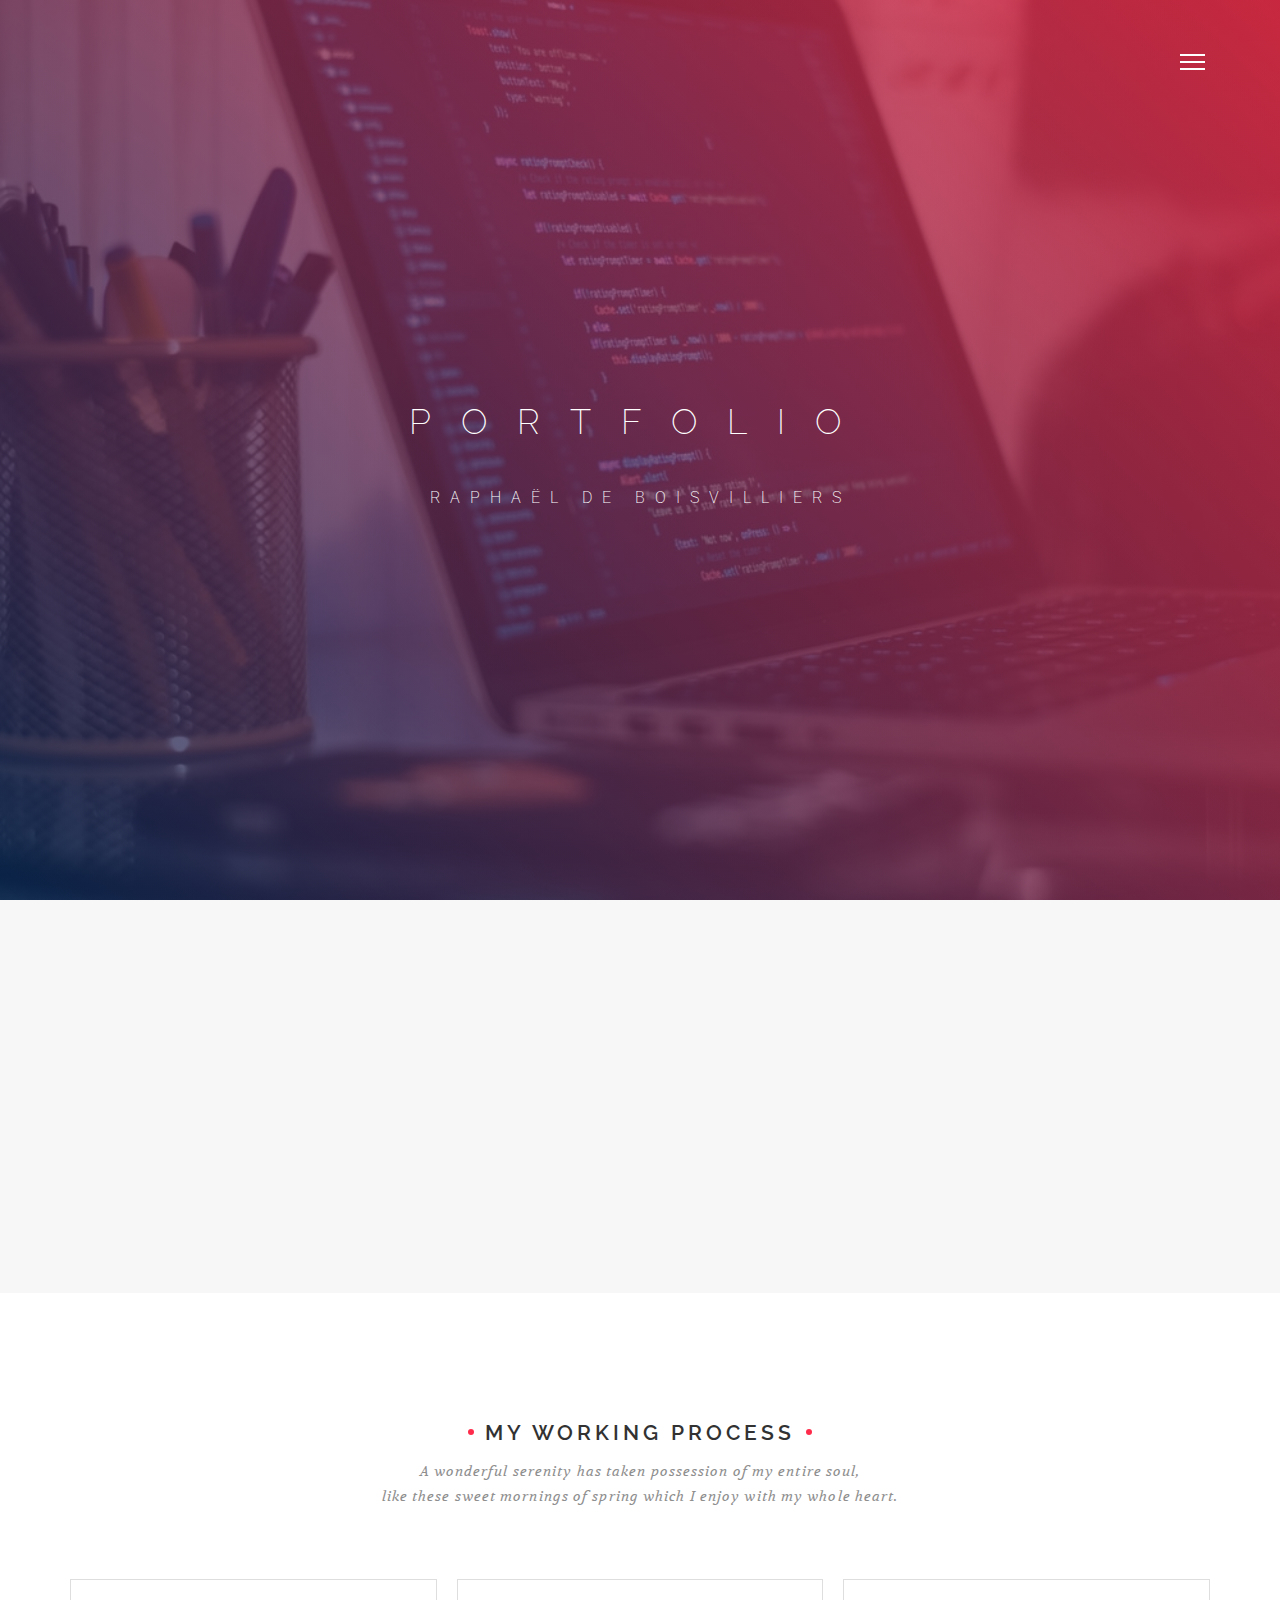
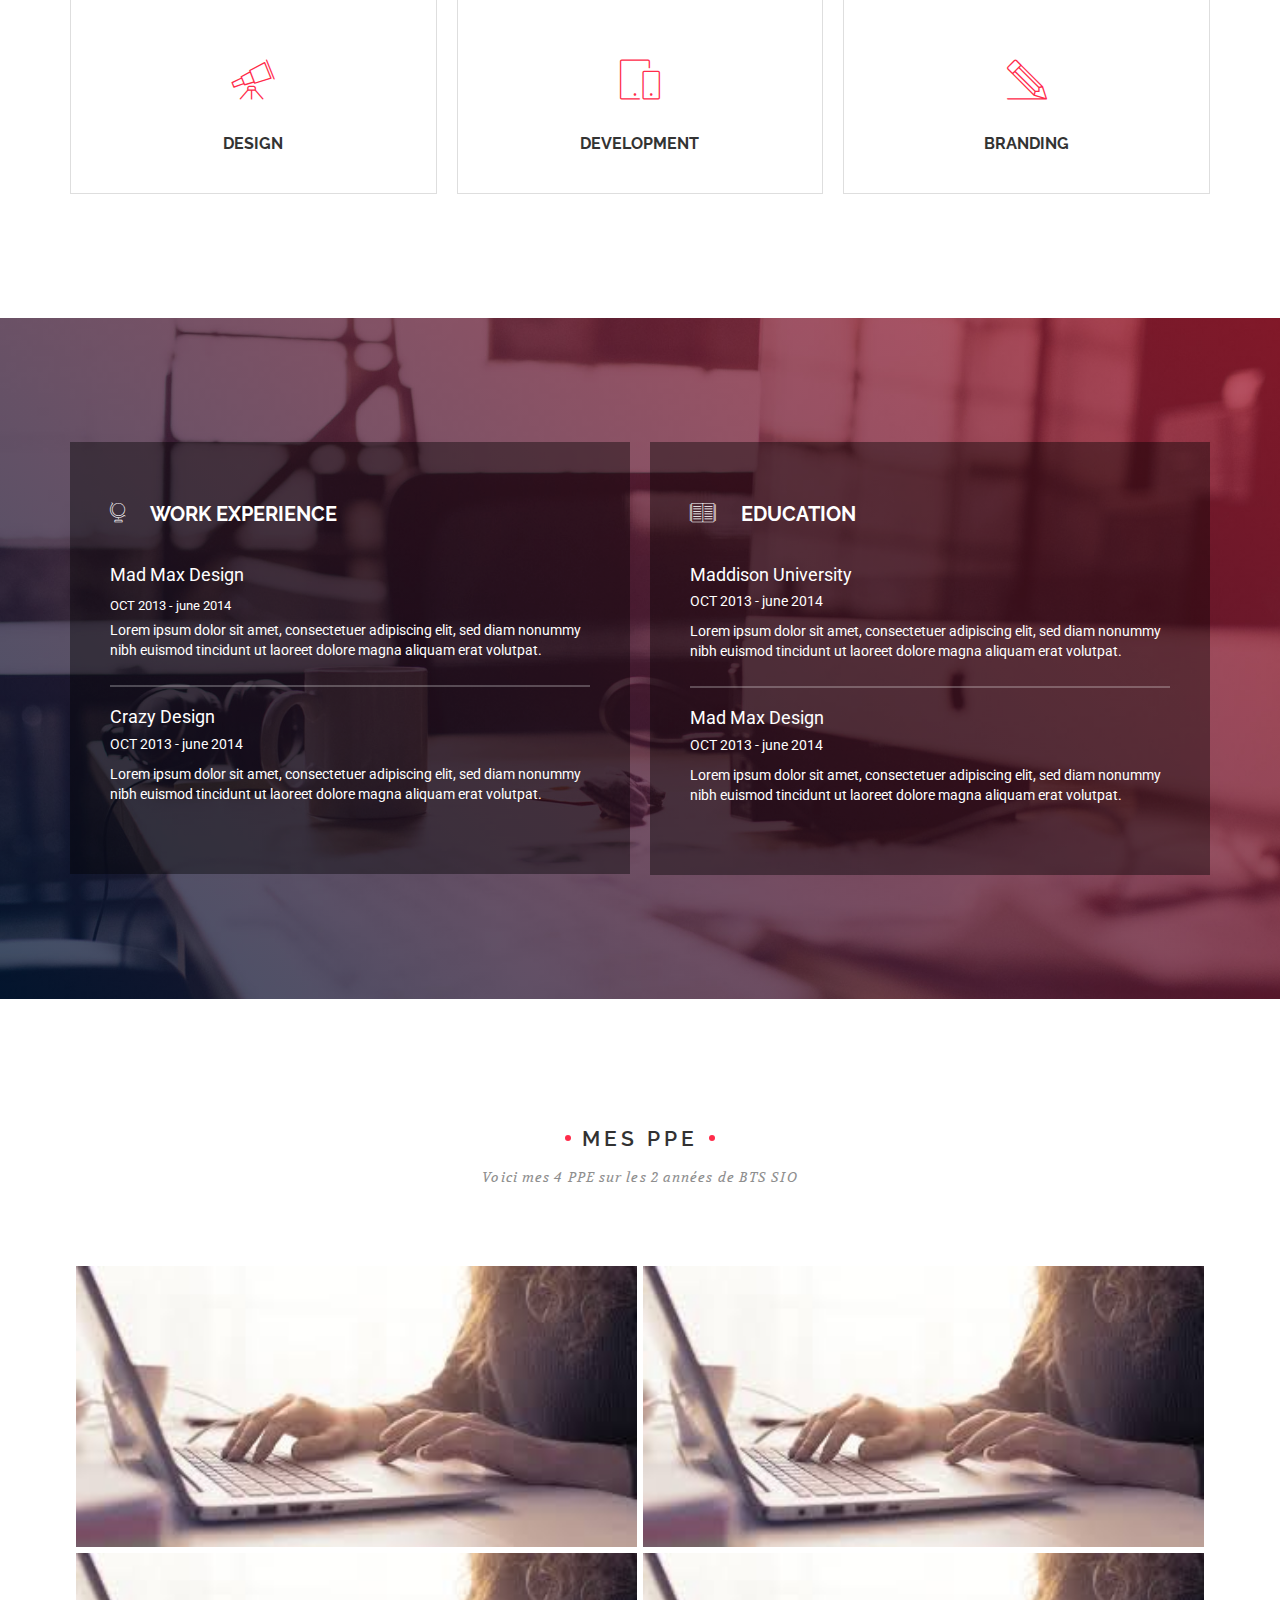
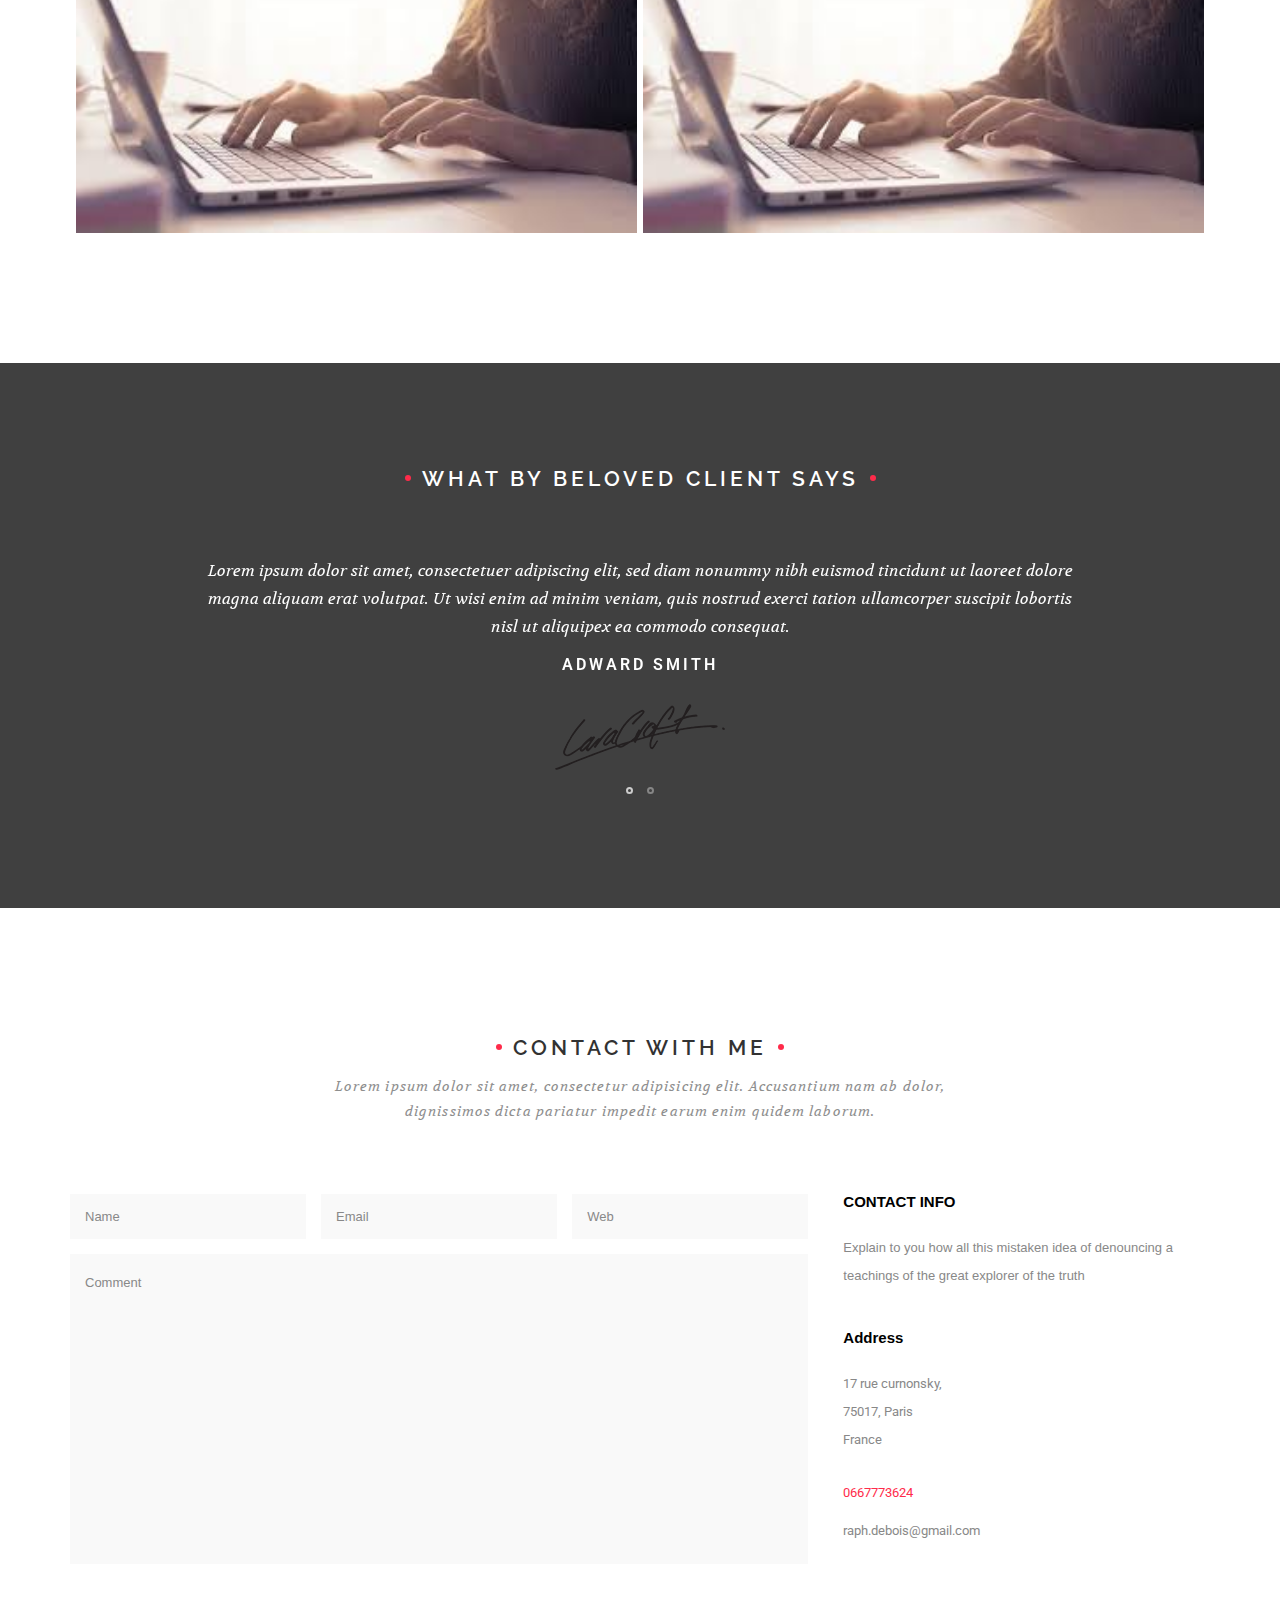
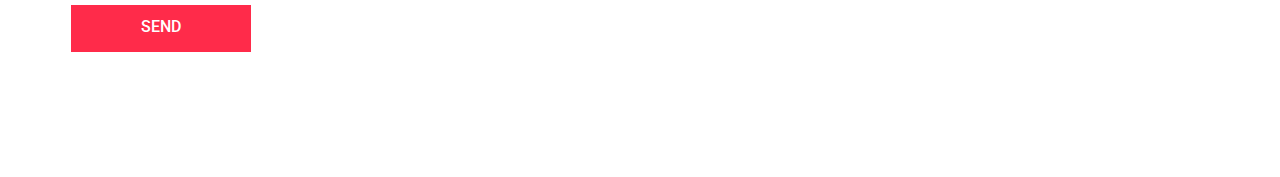
==== index.html @ eb39bbe9 "'prout'" ====
<!DOCTYPE html>
<!--[if lt IE 7]>      <html lang="en" class="no-js lt-ie9 lt-ie8 lt-ie7"> <![endif]-->
<!--[if IE 7]>         <html lang="en" class="no-js lt-ie9 lt-ie8"> <![endif]-->
<!--[if IE 8]>         <html lang="en" class="no-js lt-ie9"> <![endif]-->
<!--[if gt IE 8]><!--> <html lang="en" class="no-js"> <!--<![endif]-->
    <head>
        <!-- Mobile Specific Meta -->
        <meta name="viewport" content="width=device-width, initial-scale=1">
        <!-- Author Meta -->
        <meta name="author" content="Themefisher">
        <!-- Meta Description -->
        <meta name="description" content="">
        <!-- Meta Keyword -->
        <meta name="keywords" content="">
        <!-- meta character set -->
        <meta charset="utf-8">

        <!-- Site Title -->
        <title>Raphaël de Boisvilliers</title>


        <!-- Favicon -->
        <link rel="shortcut icon" href="img/icons/">

        <link href='https://fonts.googleapis.com/css?family=Raleway:200,300,400,700,900,800' rel='stylesheet' type='text/css'>
        <link href='https://fonts.googleapis.com/css?family=Roboto:200,300,400,900,700,500,300' rel='stylesheet' type='text/css'>

		
        <!--
        CSS
        ============================================= -->
        <link rel="stylesheet" href="css/font-awesome.min.css">
        <link rel="stylesheet" href="css/bootstrap.min.css">
        <link rel="stylesheet" href="css/owl.carousel.css">
        <link rel="stylesheet" href="css/justifiedGallery.min.css">
        <link rel="stylesheet" href="css/et-font.css">
        <link rel="stylesheet" href="css/animate.css">
        <link rel="stylesheet" href="css/owl.carousel.css">
        <link rel="stylesheet" href="css/owl.theme.css">
        <link rel="stylesheet" href="css/main.css">
		
        <!-- HTML5 shim and Respond.js for IE8 support of HTML5 elements and media queries -->
        <!-- WARNING: Respond.js doesn't work if you view the page via file:// -->
        <!--[if lt IE 9]>
          <script src="https://oss.maxcdn.com/html5shiv/3.7.2/html5shiv.min.js"></script>
          <script src="https://oss.maxcdn.com/respond/1.4.2/respond.min.js"></script>
        <![endif]-->		
    </head>
	
    <body>
        <!-- #preloader -->
        <!-- end #preloader -->
        <!-- #preloader -->
        <div id="preloader">
            <div class="preloader loading">
                <span class="slice"></span>
                <span class="slice"></span>
                <span class="slice"></span>
                <span class="slice"></span>
                <span class="slice"></span>
                <span class="slice"></span>
            </div>
        </div>
        <!-- end #preloader -->
        <header class="site-header navbar-fixed-top navbar-default">
            <div class="container">
                <!-- Brand and toggle get grouped for better mobile display -->
                <div class="navbar-header">
                    <button type="button" class="navbar-toggle" data-toggle="collapse" data-target=".navbar-collapse">
                        <span class="sr-only">Toggle navigation</span>
                        <span class="icon-bar"></span>
                        <span class="icon-bar"></span>
                        <span class="icon-bar"></span>
                    </button>
                    <a class="navbar-brand" href="#">
                        <img src="" alt="">
                    </a>
                </div>
                
                <div class="nav-toggle hidden-xs">
                    <button class="toggle-btn">
                        <span class="icon-bar"></span>
                        <span class="icon-bar"></span>
                        <span class="icon-bar"></span>
                    </button>
                </div>

                <nav class="collapse navbar-collapse navbar-right">
                    <ul class="nav navbar-nav main-manu">
                        <li><a href="index.html">Home</a></li>
                        <li><a href="PPE.html">PPE</a></li>
                        <li><a href="#">Service</a></li>
                        <li><a href="#">Portfolio</a></li>
                        <li><a href="#">Contact</a></li>
                    </ul>
                </nav><!-- /.navbar-collapse -->
            </div>
        </header>

        <div class="home-banner fullscreen" >
            <div class="gradient"></div>
            <div class="banner-content dtable fullscreen">
                <div class="content-inner dtablecell">
                    <div class="container">
                        <h1>Portfolio</h1>
                        <p>Raphaël de Boisvilliers</p>
                    </div>
                </div>
            </div>
        </div>

        <!-- about -->
        <div id="about" class="about">
            <div class="container">
                <div class="row">
                    <div class="col-xs-12 col-sm-6 col-md-5 wow fadeInLeft">
                        <div class="author-thumb text-center">
                            <link src="pdf/Attestation Employeur Anti-café.pdf" alt="imageshpla,dpzn,mn,inzef">
                        </div>
                    </div>
                    <div class="col-xs-12 col-sm-6 col-md-7 wow fadeInRight">
                        <div class="about-intro">
                            <h3>Mon nom est Raphaël de Boisvilliers .</h3>
                            <h5>Bonjour, je m'app</h5>
                            <span class="divider"></span>
                            <p>Lorem ipsum dolor sit amet, consectetuer adipiscing elit, sed diam nonummy nibh euismod tincidunt ut laoreet dolore magna aliquam erat volutpat. Ut wisi enim ad minim veniam, quis nostrud exerci tation ullamcorper suscipit lobortis nisl ut aliquipex ea commodo consequat.</p>
                            </div>
                        </div>
                    </div>
                </div>
            </div>
        </div>
        <!-- // about -->

        <!-- process -->
        <div id="process" class="process section">
            <div class="container">
                <div class="row">
                    <div class="title">
                        <h2>My Working Process</h2>
                        <p>A wonderful serenity has taken possession of my entire soul,<br> like these sweet mornings of spring which I enjoy with my whole heart.</p>
                    </div>
                    
                    <div class="proecess-block col-xs-12 col-sm-6 col-md-4">
                        <div class="process-inner">
                            <div class="icon-holder">
                                <i class="icon-telescope"></i>

                            </div>
                            <h4 class="heading">Design</h4>
                            <p class="description">A elementum ligula lacus ac quam ultrices a scelerisque praesent vel suspendisse scelerisque a aenean hac.</p>
                        </div>
                    </div>
                    
                    <div class="proecess-block col-xs-12 col-sm-6 col-md-4">
                        <div class="process-inner">
                            <div class="icon-holder">
                                <i class="icon-mobile"></i>
                            </div>
                            <h4 class="heading">Development</h4>
                            <p class="description">A elementum ligula lacus ac quam ultrices a scelerisque praesent vel suspendisse scelerisque a aenean hac.</p>
                        </div>
                    </div>
                    
                    <div class="proecess-block col-xs-12 col-sm-6 col-md-4 ">
                        <div class="process-inner">
                            <div class="icon-holder">
                                <i class="icon-pencil"></i>
                            </div>
                            <h4 class="heading">Branding</h4>
                            <p class="description">A elementum ligula lacus ac quam ultrices a scelerisque praesent vel suspendisse scelerisque a aenean hac.</p>
                        </div>
                    </div>

                </div>
            </div>
        </div>
        <!-- // process -->

        <!-- experience -->
        <div id="experience" class="experience section">
            <div class="gradient"></div>
            <div class="container">
                <div class="row">
                    <div class="col-xs-12 col-sm-6 ">
                        <div class="exp-block">
                            <h3> <i class="icon-globe"></i> Work Experience</h3>
                            <ul class="list-none">
                                <li>
                                    <h4>Mad Max Design</h4>
                                    <span>OCT 2013 - june 2014</span>
                                    <p>Lorem ipsum dolor sit amet, consectetuer adipiscing elit, sed diam nonummy nibh euismod tincidunt ut laoreet dolore magna aliquam erat volutpat.</p>
                                </li>
                                <li>
                                    <h4>Crazy Design</h4>
                                    <p>OCT 2013 - june 2014</p>
                                    <p>Lorem ipsum dolor sit amet, consectetuer adipiscing elit, sed diam nonummy nibh euismod tincidunt ut laoreet dolore magna aliquam erat volutpat.</p>
                                </li>
                            </ul>
                        </div>
                    </div>
                    <div class="col-xs-12 col-sm-6">
                        <div class="exp-block">
                            <h3> <i class="icon-book-open"></i> Education</h3>
                            <ul class="list-none">
                                <li>
                                    <h4>Maddison University</h4>
                                    <p>OCT 2013 - june 2014</p>
                                    <p>Lorem ipsum dolor sit amet, consectetuer adipiscing elit, sed diam nonummy nibh euismod tincidunt ut laoreet dolore magna aliquam erat volutpat.</p>
                                </li>
                                <li>
                                    <h4>Mad Max Design</h4>
                                    <p>OCT 2013 - june 2014</p>
                                    <p>Lorem ipsum dolor sit amet, consectetuer adipiscing elit, sed diam nonummy nibh euismod tincidunt ut laoreet dolore magna aliquam erat volutpat.</p>
                                </li>
                            </ul>
                        </div>
                    </div>
                </div>
            </div>
        </div>
        <!-- // experience -->

        <!-- works -->
        <div id="works" class="works section">
            <div class="gradient"></div>
            <div class="container">
                <div class="row">
                    <div class="col-md-12">
                        <div class="title fadeInDown">
                            <h2>Mes PPE</h2>
                            <p>Voici mes 4 PPE sur les 2 années de BTS SIO</p>
                        </div>

                        <div class="works-gallery">
                            <div id="mygallery" >
                                <div>
                                    <img alt="" src="img/work/images.jfif"/>
                                    <div class="item-musk">
                                        <div class="item-caption">
                                            <a href="pdf/PPE.pdf" download><h4 >PPE 1.1</h4></a>
                                            <p>La M2L (maison des ligues de Lorraine), établissement du conseil régional de Lorraine, est responsable de la gestion du service des sports et en particulier des ligues sportives ainsi que d'autres structures hébergées. Le M2l a décidé de faire un appel d'offre portant sur le renouvellement de son matérriel informatique et télécoms. Le PPE visait à répondre à cet appel d'offre de la meilleur des manières.</p>
                                        </div>
                                    </div>
                                    
                                </div>
                                
                                <div>
                                    <img alt="" src="img/work/images.jfif"/>
                                    <div class="item-musk">
                                        <div class="item-caption">
                                            <h4>PPE 1.3</h4>
                                            <p>Création d’un site web pour une pizzéria, sandwicherie. nous devions créer un site web avec le langage PHP dans un style de programmation procédurale. La partie back-end devait s’appuyer sur une base de données mysql. Un système de paiement de test devait être intégré et nous devions aussi réaliser un front séduisant à l’aide de Javascript, HTML CSS. Une limite de temps de 6 semaines nous avait été laissé.,</p>
                                        </div>
                                    </div>
                                </div>
                                <div>
                                    <img alt="" src="img/work/images.jfif"/>
                                    <div class="item-musk">
                                        <div class="item-caption">
                                            <h4>PPE 2.1</h4>
                                            <p>Création d'un site web qui a pour but de mettre en relation un vendeur de produit bio ou non qui n’est pas un professionnel et un acheteur pour ce produit qui se servirait de la géolocalisation et d’une map afin de trouver le meilleur vendeur au plus proche de sa position. Un système d’utilisateur Contrôleur qui aurait en échange de ses contrôles chez les vendeurs des réduction lors de ses achats contrôlerait la qualité des vendeurs mais aussi des produits pour les certifier bio ou non. Un système de commentaire serait mis en place, ainsi qu’un système de message et de report. Le système de paiement se ferait exclusivement via le site web.</p>
                                        </div>
                                    </div>
                                </div>
                                <div>
                                    <img alt="" src="img/work/images.jfif"/>
                                    <div class="item-musk">
                                        <div class="item-caption">
                                            <h4>PPE 2.2</h4>
                                            <p>Création de l'application téléphone du site web 2.1 sur tous types de téléphones. Cette application devait s'appuyer sur l'API déja fait pour le PPE2.1 et communiquer avec la même base de donnée que celle-ci afin que les utilisateurs puissent utiliser leur compte sur l'application téléphone et sur le site web.</p>
                                        </div>
                                    </div>
                                </div>
                                </div>
                                <!-- other images... -->
                            </div>
                        </div>
                    </div>
                        

                </div>
            </div>
        </div>
        <!-- // works -->

        <!-- testimonial -->
        <div id="testimonial" class="testimonial">
            <div class="dark-overlay"></div>
            <div class="container">
                <div class="row">
                    <div class="title fadeInDown">
                        <h2>What By Beloved Client Says</h2>
                    </div>
                    <div class="col-xs-12 col-sm-12 col-md-12 ">
                        <!-- Set up your HTML -->
                        <div class="testimonial-slider">
                          <div>
                                <p>
                                  Lorem ipsum dolor sit amet, consectetuer adipiscing elit, sed diam nonummy nibh euismod tincidunt ut laoreet dolore magna aliquam erat volutpat. Ut wisi enim ad minim veniam, quis nostrud exerci tation ullamcorper suscipit lobortis nisl ut aliquipex ea commodo consequat.
                                </p>
                                <span>Adward Smith</span>
                                <div class="signature">
                                    <img src="img/signature.png" alt="">
                                </div>
                          </div>
                          <div>
                                <p>
                                  Lorem ipsum dolor sit amet, consectetuer adipiscing elit, sed diam nonummy nibh euismod tincidunt ut laoreet dolore magna aliquam erat volutpat. Ut wisi enim ad minim veniam, quis nostrud exerci tation ullamcorper suscipit lobortis nisl ut aliquipex ea commodo consequat.
                                </p>
                                <span>Adward Smith</span>
                                <div class="signature">
                                    <img src="img/signature.png" alt="">
                                </div>
                          </div>
                        </div>

                            
                    </div>
                </div>
            </div>
        </div>
        <!-- // testimonial -->

        <!-- contact -->
        <div id="contact" class="contact section">
            <div class="container">
                <div class="row">
                    <div class="title fadeInDown">
                        <h2>Contact With Me</h2>
                        <p>Lorem ipsum dolor sit amet, consectetur adipisicing elit. Accusantium nam ab dolor, <br> dignissimos dicta pariatur impedit earum enim quidem laborum.</p>
                    </div>
                    <div class="col-xs-12 col-sm-8 col-md-8">
                        <!-- <div class="exp-block">
                            <h3>Leave a message</h3>
                            <form action="#" class="contact-form clearfix">
                                <div class="input-field">
                                    <input type="text" name="name" placeholder="Name*" class="form-control">
                                </div>
                                <div class="input-field">
                                    <input type="email" name="email" placeholder="Email*" class="form-control">
                                </div>
                                <div class="input-field">
                                    <textarea name="message" placeholder="Message*" class="form-control"></textarea>
                                </div>
                                <button type="submit" class="btn btn-theme-color pull-right">Send Message</button>
                            </form>
                        </div> -->
                        <div  class="contact-form">
                            <input type="text" name="name" id="name" placeholder="Name">
                            <input type="email" name="email" id="email" placeholder="Email">
                            <input type="text" name="web" id="web" placeholder="Web">

                            <textarea name="message" id="message" cols="30" rows="10" class="input-message" placeholder="Comment"></textarea>

                            <button type="submit"  class="btn btn-theme-color">SEND</button>
                        </div>
                    </div>
                    <div class="col-xs-12 col-sm-4 col-md-4">
                        <div class="contact-info">
                            <h4>CONTACT INFO</h4>
                            <p>Explain to you how all this mistaken idea of denouncing a teachings of the great explorer of the truth</p>
                        </div>
                        <div class="contact-address">
                            <h4>Address</h4>
                            <ul>
                                <li class="address">17 rue curnonsky,<br>
                                75017, Paris<br>France</li>

                                <li class="phone">0667773624</li>
                                <li class="email">raph.debois@gmail.com</li>
                            </ul>

                        </div>
                    </div>
                </div>
            </div>
        </div>
        <!-- // contact -->


        <!--
        JavaScripts
        ========================== -->
        


        <script src="js/vendor/jquery-1.11.1.min.js"></script>
        <script src="js/bootstrap.min.js"></script>
        <script src="js/owl.carousel.js"></script>
        <script src="js/wow.min.js"></script>
        <script src="js/jquery.justifiedGallery.min.js"></script>
        <script src="js/owl.carousel.min.js"></script>
        <script src="js/main.js"></script>
    </body>
</html>
---- css/justifiedGallery.min.css ----
/*!
 * Justified Gallery - v3.6.0
 * http://miromannino.github.io/Justified-Gallery/
 * Copyright (c) 2015 Miro Mannino
 * Licensed under the MIT license.
 */

@-webkit-keyframes justified-gallery-show-caption-animation {
    from {
        opacity: 0
    }
    to {
        opacity: .7
    }
}
@-moz-keyframes justified-gallery-show-caption-animation {
    from {
        opacity: 0
    }
    to {
        opacity: .7
    }
}
@-o-keyframes justified-gallery-show-caption-animation {
    from {
        opacity: 0
    }
    to {
        opacity: .7
    }
}
@keyframes justified-gallery-show-caption-animation {
    from {
        opacity: 0
    }
    to {
        opacity: .7
    }
}
@-webkit-keyframes justified-gallery-show-entry-animation {
    from {
        opacity: 0
    }
    to {
        opacity: 1
    }
}
@-moz-keyframes justified-gallery-show-entry-animation {
    from {
        opacity: 0
    }
    to {
        opacity: 1
    }
}
@-o-keyframes justified-gallery-show-entry-animation {
    from {
        opacity: 0
    }
    to {
        opacity: 1
    }
}
@keyframes justified-gallery-show-entry-animation {
    from {
        opacity: 0
    }
    to {
        opacity: 1
    }
}
.justified-gallery {
    width: 100%;
    position: relative;
    overflow: hidden
}
.justified-gallery>a,
.justified-gallery>div {
    position: absolute;
    display: inline-block;
    overflow: hidden;
    opacity: 0;
    filter: alpha(opacity=0)
}
.justified-gallery>a>img,
.justified-gallery>div>img,
.justified-gallery>a>a>img,
.justified-gallery>div>a>img {
    position: absolute;
    top: 50%;
    left: 50%;
    margin: 0;
    padding: 0;
    border: 0
}
.justified-gallery>a>.caption,
.justified-gallery>div>.caption {
    display: none;
    position: absolute;
    bottom: 0;
    padding: 5px;
    background-color: #000;
    left: 0;
    right: 0;
    margin: 0;
    color: #fff;
    font-size: 12px;
    font-weight: 300;
    font-family: sans-serif
}
.justified-gallery>a>.caption.caption-visible,
.justified-gallery>div>.caption.caption-visible {
    display: initial;
    opacity: .7;
    filter: "alpha(opacity=70)";
    -webkit-animation: justified-gallery-show-caption-animation 500ms 0 ease;
    -moz-animation: justified-gallery-show-caption-animation 500ms 0 ease;
    -ms-animation: justified-gallery-show-caption-animation 500ms 0 ease
}
.justified-gallery>.entry-visible {
    opacity: 1;
    filter: alpha(opacity=100);
    -webkit-animation: justified-gallery-show-entry-animation 500ms 0 ease;
    -moz-animation: justified-gallery-show-entry-animation 500ms 0 ease;
    -ms-animation: justified-gallery-show-entry-animation 500ms 0 ease
}
.justified-gallery>.jg-filtered {
    display: none
}
.justified-gallery>.spinner {
    position: absolute;
    bottom: 0;
    margin-left: -24px;
    padding: 10px 0;
    left: 50%;
    opacity: initial;
    filter: initial;
    overflow: initial
}
.justified-gallery>.spinner>span {
    display: inline-block;
    opacity: 0;
    filter: alpha(opacity=0);
    width: 8px;
    height: 8px;
    margin: 0 4px;
    background-color: #000;
    border-top-left-radius: 6px;
    border-top-right-radius: 6px;
    border-bottom-right-radius: 6px;
    border-bottom-left-radius: 6px
}
---- css/et-font.css ----
@font-face {
	font-family: 'et-line';
	src:url('../fonts/et-line.eot');
	src:url('../fonts/et-line.eot?#iefix') format('embedded-opentype'),
		url('../fonts/et-line.woff') format('woff'),
		url('../fonts/et-line.ttf') format('truetype'),
		url('../fonts/et-line.svg#et-line') format('svg');
	font-weight: normal;
	font-style: normal;
}

/* Use the following CSS code if you want to use data attributes for inserting your icons */
[data-icon]:before {
	font-family: 'et-line';
	content: attr(data-icon);
	speak: none;
	font-weight: normal;
	font-variant: normal;
	text-transform: none;
	line-height: 1;
	-webkit-font-smoothing: antialiased;
	-moz-osx-font-smoothing: grayscale;
	display:inline-block;
}

/* Use the following CSS code if you want to have a class per icon */
/*
Instead of a list of all class selectors,
you can use the generic selector below, but it's slower:
[class*="icon-"] {
*/
.icon-mobile, .icon-laptop, .icon-desktop, .icon-tablet, .icon-phone, .icon-document, .icon-documents, .icon-search, .icon-clipboard, .icon-newspaper, .icon-notebook, .icon-book-open, .icon-browser, .icon-calendar, .icon-presentation, .icon-picture, .icon-pictures, .icon-video, .icon-camera, .icon-printer, .icon-toolbox, .icon-briefcase, .icon-wallet, .icon-gift, .icon-bargraph, .icon-grid, .icon-expand, .icon-focus, .icon-edit, .icon-adjustments, .icon-ribbon, .icon-hourglass, .icon-lock, .icon-megaphone, .icon-shield, .icon-trophy, .icon-flag, .icon-map, .icon-puzzle, .icon-basket, .icon-envelope, .icon-streetsign, .icon-telescope, .icon-gears, .icon-key, .icon-paperclip, .icon-attachment, .icon-pricetags, .icon-lightbulb, .icon-layers, .icon-pencil, .icon-tools, .icon-tools-2, .icon-scissors, .icon-paintbrush, .icon-magnifying-glass, .icon-circle-compass, .icon-linegraph, .icon-mic, .icon-strategy, .icon-beaker, .icon-caution, .icon-recycle, .icon-anchor, .icon-profile-male, .icon-profile-female, .icon-bike, .icon-wine, .icon-hotairballoon, .icon-globe, .icon-genius, .icon-map-pin, .icon-dial, .icon-chat, .icon-heart, .icon-cloud, .icon-upload, .icon-download, .icon-target, .icon-hazardous, .icon-piechart, .icon-speedometer, .icon-global, .icon-compass, .icon-lifesaver, .icon-clock, .icon-aperture, .icon-quote, .icon-scope, .icon-alarmclock, .icon-refresh, .icon-happy, .icon-sad, .icon-facebook, .icon-twitter, .icon-googleplus, .icon-rss, .icon-tumblr, .icon-linkedin, .icon-dribbble {
	font-family: 'et-line';
	speak: none;
	font-style: normal;
	font-weight: normal;
	font-variant: normal;
	text-transform: none;
	line-height: 1;
	-webkit-font-smoothing: antialiased;
	-moz-osx-font-smoothing: grayscale;
	display:inline-block;
}
.icon-mobile:before {
	content: "\e000";
}
.icon-laptop:before {
	content: "\e001";
}
.icon-desktop:before {
	content: "\e002";
}
.icon-tablet:before {
	content: "\e003";
}
.icon-phone:before {
	content: "\e004";
}
.icon-document:before {
	content: "\e005";
}
.icon-documents:before {
	content: "\e006";
}
.icon-search:before {
	content: "\e007";
}
.icon-clipboard:before {
	content: "\e008";
}
.icon-newspaper:before {
	content: "\e009";
}
.icon-notebook:before {
	content: "\e00a";
}
.icon-book-open:before {
	content: "\e00b";
}
.icon-browser:before {
	content: "\e00c";
}
.icon-calendar:before {
	content: "\e00d";
}
.icon-presentation:before {
	content: "\e00e";
}
.icon-picture:before {
	content: "\e00f";
}
.icon-pictures:before {
	content: "\e010";
}
.icon-video:before {
	content: "\e011";
}
.icon-camera:before {
	content: "\e012";
}
.icon-printer:before {
	content: "\e013";
}
.icon-toolbox:before {
	content: "\e014";
}
.icon-briefcase:before {
	content: "\e015";
}
.icon-wallet:before {
	content: "\e016";
}
.icon-gift:before {
	content: "\e017";
}
.icon-bargraph:before {
	content: "\e018";
}
.icon-grid:before {
	content: "\e019";
}
.icon-expand:before {
	content: "\e01a";
}
.icon-focus:before {
	content: "\e01b";
}
.icon-edit:before {
	content: "\e01c";
}
.icon-adjustments:before {
	content: "\e01d";
}
.icon-ribbon:before {
	content: "\e01e";
}
.icon-hourglass:before {
	content: "\e01f";
}
.icon-lock:before {
	content: "\e020";
}
.icon-megaphone:before {
	content: "\e021";
}
.icon-shield:before {
	content: "\e022";
}
.icon-trophy:before {
	content: "\e023";
}
.icon-flag:before {
	content: "\e024";
}
.icon-map:before {
	content: "\e025";
}
.icon-puzzle:before {
	content: "\e026";
}
.icon-basket:before {
	content: "\e027";
}
.icon-envelope:before {
	content: "\e028";
}
.icon-streetsign:before {
	content: "\e029";
}
.icon-telescope:before {
	content: "\e02a";
}
.icon-gears:before {
	content: "\e02b";
}
.icon-key:before {
	content: "\e02c";
}
.icon-paperclip:before {
	content: "\e02d";
}
.icon-attachment:before {
	content: "\e02e";
}
.icon-pricetags:before {
	content: "\e02f";
}
.icon-lightbulb:before {
	content: "\e030";
}
.icon-layers:before {
	content: "\e031";
}
.icon-pencil:before {
	content: "\e032";
}
.icon-tools:before {
	content: "\e033";
}
.icon-tools-2:before {
	content: "\e034";
}
.icon-scissors:before {
	content: "\e035";
}
.icon-paintbrush:before {
	content: "\e036";
}
.icon-magnifying-glass:before {
	content: "\e037";
}
.icon-circle-compass:before {
	content: "\e038";
}
.icon-linegraph:before {
	content: "\e039";
}
.icon-mic:before {
	content: "\e03a";
}
.icon-strategy:before {
	content: "\e03b";
}
.icon-beaker:before {
	content: "\e03c";
}
.icon-caution:before {
	content: "\e03d";
}
.icon-recycle:before {
	content: "\e03e";
}
.icon-anchor:before {
	content: "\e03f";
}
.icon-profile-male:before {
	content: "\e040";
}
.icon-profile-female:before {
	content: "\e041";
}
.icon-bike:before {
	content: "\e042";
}
.icon-wine:before {
	content: "\e043";
}
.icon-hotairballoon:before {
	content: "\e044";
}
.icon-globe:before {
	content: "\e045";
}
.icon-genius:before {
	content: "\e046";
}
.icon-map-pin:before {
	content: "\e047";
}
.icon-dial:before {
	content: "\e048";
}
.icon-chat:before {
	content: "\e049";
}
.icon-heart:before {
	content: "\e04a";
}
.icon-cloud:before {
	content: "\e04b";
}
.icon-upload:before {
	content: "\e04c";
}
.icon-download:before {
	content: "\e04d";
}
.icon-target:before {
	content: "\e04e";
}
.icon-hazardous:before {
	content: "\e04f";
}
.icon-piechart:before {
	content: "\e050";
}
.icon-speedometer:before {
	content: "\e051";
}
.icon-global:before {
	content: "\e052";
}
.icon-compass:before {
	content: "\e053";
}
.icon-lifesaver:before {
	content: "\e054";
}
.icon-clock:before {
	content: "\e055";
}
.icon-aperture:before {
	content: "\e056";
}
.icon-quote:before {
	content: "\e057";
}
.icon-scope:before {
	content: "\e058";
}
.icon-alarmclock:before {
	content: "\e059";
}
.icon-refresh:before {
	content: "\e05a";
}
.icon-happy:before {
	content: "\e05b";
}
.icon-sad:before {
	content: "\e05c";
}
.icon-facebook:before {
	content: "\e05d";
}
.icon-twitter:before {
	content: "\e05e";
}
.icon-googleplus:before {
	content: "\e05f";
}
.icon-rss:before {
	content: "\e060";
}
.icon-tumblr:before {
	content: "\e061";
}
.icon-linkedin:before {
	content: "\e062";
}
.icon-dribbble:before {
	content: "\e063";
}
---- css/main.css ----
/*
    Theme Name  : 
    Version     : 1.0.0
    Author      : Themefisher
    Author URI  : http://themefisher.com/
    License URI : http://themefisher.com/license
*/

/* =================================== */
/*	Basic Style 
/* =================================== */

@import url(https://fonts.googleapis.com/css?family=Volkhov:400italic);

body {
    background-color: #fff;
    font-family: 'Roboto', sans-serif;
    font-size: 16px;
    font-weight: 400;
    line-height: 28px;
    color: rgba(0,0,0,0.7);
    -webkit-font-smoothing: antialiased;
}

a {
    color: #5cace7;
    -webkit-transition: all 0.4s ease-in-out 0s;
       -moz-transition: all 0.4s ease-in-out 0s;
         -o-transition: all 0.4s ease-in-out 0s;
            transition: all 0.4s ease-in-out 0s;
}

iframe {
    border: 0;
    width: 100%;
}

.btn:focus, .btn:hover,
a, a:focus, a:hover {
    text-decoration: none;
    outline: 0;
}

a:focus, a:hover {
    color: inherit;
}

h1, h2, h3,
h4, h5, h6 {
    font-family: 'Raleway', sans-serif;
    font-weight: 700;
	margin: 0;
}

.list-none {
    margin: 0;
    padding: 0;
    list-style: none;
}
ul {
    padding-left: 0;
}

.btn {
    border: 0;
    border-radius: 0;
}

.btn-theme-color {
    background-color: #ff2b4a;
    color: #fff;
    font-size: 16px;
    font-weight: 500;
    padding: 11px 70px 13px;
    transition: 0.5s;
    border: 1px solid;
}

button.btn.btn-theme-color:hover{
    border-color:  #323232;
    background: transparent;
    color: #323232;
}

.section {
    padding-top: 124px;
    padding-bottom: 124px;
}

.title {
    text-align: center;
    margin-bottom: 52px;
}

.title h2 {
    font-size: 21px;
    letter-spacing: 4px;
    line-height: 32px;
    color: #323232;
    text-transform: uppercase;
    font-family: 'Raleway', sans-serif;
    font-weight: 600;
    margin-top: 0px;
    margin-bottom: 10px;
    position: relative;
    display: inline-block;
}
.title h2:before {
    content: '';
    position: absolute;
    z-index: 99;
    background-color: #ff2b4a;
    width: 6px;
    height: 6px;
    border-radius: 100%;
    left: -17px;
    top: 12px;
}
.title h2:after {
    content: '';
    position: absolute;
    z-index: 99;
    background-color: #ff2b4a;
    width: 6px;
    height: 6px;
    border-radius: 100%;
    right: -17px;
    top: 12px;
}

.title p {
    font-family: 'Volkhov', serif;
    font-style: italic;
    font-size: 14px;
    color: #8E8E8E;
    margin-bottom: 70px;
    letter-spacing: .11rem;
    line-height: 25px;
}

/*=====================================================
    Header
======================================================*/

.site-header {
    padding: 40px 0;
    background-color: transparent;
    -webkit-transition: all 0.3s ease-in-out 0s;
       -moz-transition: all 0.3s ease-in-out 0s;
         -o-transition: all 0.3s ease-in-out 0s;
            transition: all 0.3s ease-in-out 0s;
}

.site-header.fixed {
    background-color: rgba(0,0,0,.6);
    padding: 15px 0;
}

.site-header .container {
    position: relative;
}

.navbar-brand {
    height: auto;
    padding: 0;
}

.logo {
    float: left;
    margin-top: 7px;
}

.nav-toggle {
    position: absolute;
    right: 15px;
    top: 50%;
    -webkit-transform: translateY(-50%);
       -moz-transform: translateY(-50%);
        -ms-transform: translateY(-50%);
         -o-transform: translateY(-50%);
            transform: translateY(-50%);
}

.toggle-btn {
    background-color: transparent;
    border: 0 none;
    padding: 0;
    outline: none;
}

.toggle-btn .icon-bar {
    background-color: #fff;
    display: block;
    height: 2px;
    margin-bottom: 5px;
    width: 25px;
    position: relative;
    -webkit-transition: all 0.3s ease-in-out 0s;
       -moz-transition: all 0.3s ease-in-out 0s;
         -o-transition: all 0.3s ease-in-out 0s;
            transition: all 0.3s ease-in-out 0s;
}

.toggle-btn.active .icon-bar:nth-child(2) {
    opacity: 0;
    visibility: hidden;
}

.toggle-btn.active .icon-bar:nth-child(1) {
    top: 9px;
    -webkit-transform: rotate(45deg);
       -moz-transform: rotate(45deg);
        -ms-transform: rotate(45deg);
         -o-transform: rotate(45deg);
            transform: rotate(45deg);
}

.toggle-btn.active .icon-bar:nth-child(3) {
    top: -5px;
    -webkit-transform: rotate(-45deg);
       -moz-transform: rotate(-45deg);
        -ms-transform: rotate(-45deg);
         -o-transform: rotate(-45deg);
            transform: rotate(-45deg);
}

.toggle-btn .icon-bar:last-child {
    margin-bottom: 0;
}

.nav-toggle + .navbar-collapse {
    margin-right: 43px;
}

.site-header .navbar-collapse {
    opacity: 0;
    visibility: hidden;
    -webkit-transition: all 0.2s ease-in-out 0s;
       -moz-transition: all 0.2s ease-in-out 0s;
         -o-transition: all 0.2s ease-in-out 0s;
            transition: all 0.2s ease-in-out 0s;
}

.site-header.active .navbar-collapse {
    opacity: 1;
    visibility: visible;
}

.site-header .navbar-nav > li > a {
    color: #fff;
    font-size: 12px;
    letter-spacing: 2px;
    text-transform: uppercase;
}
.navbar-default .navbar-nav>li>a:hover, .navbar-default .navbar-nav>li>a:focus {
    color: #fff;
}

/*=====================================================
    Home Banner
======================================================*/

.home-banner {
    background-position: center center;
    background-repeat: no-repeat;
    background-size: cover;
    position: relative;
    width: 100%;
    background-image: url('../img/dev.jfif');
    background-size: cover;
}

.gradient {
    left: 0;
    opacity: 0.5;
    position: absolute;
    top: 0;
    left: 0;
    right: 0;
    bottom: 0;
}

.gradient {
    background: #002453;
    background: -moz-linear-gradient(45deg, #002453 0%, #ff2b4a 100%);
    background: -webkit-gradient(linear, left bottom, right top, color-stop(0%,#002453), color-stop(100%,#ff2b4a));
    background: -webkit-linear-gradient(45deg, #002453 0%,#ff2b4a 100%);
    background: -o-linear-gradient(45deg, #002453 0%,#ff2b4a 100%);
    background: -ms-linear-gradient(45deg, #002453 0%,#ff2b4a 100%);
    background: linear-gradient(45deg, #002453 0%,#ff2b4a 100%);
    filter: progid:DXImageTransform.Microsoft.gradient( startColorstr='#002453', endColorstr='#ff2b4a',GradientType=1 );
}

.dtable {
    display: table;
    vertical-align: middle;
    width: 100%;
}

.dtablecell {
    display: table-cell;
    vertical-align: middle;
    text-align: center;
}

.content-inner {
    position: relative;
    z-index: 10;
}

.banner-content {
    color: #fff;
}

.banner-content h1 {
    display: inline-block;
    font-size: 35px;
    padding: 15px 0 19px;
    text-transform: uppercase;
    letter-spacing: 30px;
    font-weight: 200;
}

.banner-content p {
    font-size: 16px;
    margin: 23px 0 0;
    letter-spacing: 10px;
    font-weight: 200;
    text-transform: uppercase;
}


/*=====================================================
    About
======================================================*/

.about {
    background: #F7F7F7;
    padding-top: 100px;
}
.about-intro {
    margin-top: 45px;
}

.about-intro h3 {
    font-size: 25px;
    font-weight: 400;
    color: #444;
    line-height: 1.5;
    letter-spacing: 5px;
    margin: 0;
    text-transform: uppercase;
}
.about-intro h5 {
    font-size: 16px;
    font-weight: normal;
    line-height: 25px;
    margin: 12px 0;
    color: #777;
}
.about-intro p {
    color: #666;
}
.about-intro .divider {
    display: block;
    margin: 20px 0px;
    width: 150px;
    height: 2px;
    background-color: #FF2B4A;
}

.about-intro .buttons {
    padding-top: 14px;
}


/*=====================================================
    Process
======================================================*/

.process-inner {
    width: 100%;
    text-align: center;
    -webkit-transition: all 0.3s ease;
    transition: all 0.3s ease;
}

.process-inner .icon-holder {
    position: relative;
    top: 70px;
    display: inline-block;
    padding: 10px;
    -webkit-transition: all 0.3s ease;
    transition: all 0.3s ease;
    background-color: #fff;
}

.process-inner .heading {
    position: relative;
    top: 60px;
    -webkit-transition: all 600ms cubic-bezier(0.68, -0.55, 0.265, 1.55);
    transition: all 600ms cubic-bezier(0.68, -0.55, 0.265, 1.55);
}
.proecess-block:nth-child(2) .process-inner{

}
.proecess-block:nth-child(2) .process-inner:hover {
    border:1px solid #835aeb;
}

.proecess-block:nth-child(3) .process-inner {

}
.proecess-block:nth-child(3) .process-inner:hover {
    border:1px solid #002453;
}

.proecess-block:nth-child(4) .process-inner {

}
.proecess-block:nth-child(4) .process-inner:hover {
    border-color: #ff2b4a;
}
.process-inner .icon-holder > img.icon {
    width: 40px;
}

.process-inner:hover {
    border-color: #00a8ff;
}

.process-inner:hover .icon-holder {
    top: -30px;
}

.process-inner:hover .heading {
    top: -30px;
}

.process-inner .description {
    width: 80%;
    margin: 0 auto;
    opacity: 0;
    padding-bottom: 40px;
    font-size: 14px;
    line-height: 20px;
    font-weight: 200;
    -webkit-transition: all 600ms cubic-bezier(0.68, -0.55, 0.265, 1.55);
    transition: all 600ms cubic-bezier(0.68, -0.55, 0.265, 1.55);
    -webkit-transform: scale(0);
    -ms-transform: scale(0);
    transform: scale(0);
}

.process-inner:hover .description {
    opacity: 1;
    -webkit-transform: scale(1);
    -ms-transform: scale(1);
    transform: scale(1);
}

.process {
    /*background-color: #f6f6f6;*/
}

.proecess-block .process-inner {
    background-color: transparent;
    color: #333;
    text-align: center;
    border:1px solid #dedede;
}



.process-inner i {
    font-size: 40px;
    margin-bottom: 35px;
    color:#FF2B4A;
}

.process-inner h4 {
    font-size: 16px;
    font-weight: 700;
    text-transform: uppercase;
}

/*=====================================================
    Experience
======================================================*/

.experience {
    background: transparent url("../img/education.jpg") no-repeat scroll center center / cover;
    position: relative;
}

.exp-block {
    background-color: rgba(0, 0, 0, 0.4);
    padding: 60px 40px;
    color: #fff;
}

.exp-block h3 {
    font-size: 20px;
    text-transform: uppercase;
    margin-bottom: 40px;
}
.exp-block h3 i {
    margin-right: 20px;
}

.exp-block li {
    border-bottom: 2px solid rgba(255, 255, 255, 0.25);
    margin-bottom: 20px;
    padding-bottom: 15px;
}

.exp-block li:last-child {
    border-bottom: 0;
    margin-bottom: 0;
    padding-bottom: 0;
}

.exp-block li h4 {
    font-family: Roboto,sans-serif;
    margin-bottom: 7px;
    font-weight: 400;
}
.exp-block li span {
    font-size: 13px;
}
.exp-block li p {
    font-size: 14px;
    line-height: 20px;
}



/*=====================================================
    Works
======================================================*/

.work-item {
    margin-bottom: 30px;
}

.work-item a {
    display: block;
    position: relative;
    color: #fff;
    overflow: hidden;
}

.portfolio-hover {
    background-color: rgba(0, 0, 0, 0.6);
    height: 100%;
    left: 0;
    padding: 10%;
    position: absolute;
    top: 0;
    width: 100%;
    opacity: 0;
    -webkit-transition: all 0.3s ease-in-out 0s;
       -moz-transition: all 0.3s ease-in-out 0s;
         -o-transition: all 0.3s ease-in-out 0s;
            transition: all 0.3s ease-in-out 0s;
}

.portfolio-hover:after {
    content: "";
    display: inline-block;
    height: 100%;
    vertical-align: middle;
}

.portfolio-description {
    
}

.portfolio-description h4 {
    font-size: 14px;
    margin-bottom: 15px;
    text-transform: uppercase;
    font-weight: 700;
}

.work-item:hover .portfolio-hover {
    opacity: 1;
}

.work-item:hover .portfolio-description {
   
}
#mygallery div img {
    transform: scale(1);
    -ms-transform: scale(1);
    -webkit-transform: scale(1);
    transition: all 2s cubic-bezier(0.23, 1, 0.32, 1) 0s;
    -moz-transition: all 2s cubic-bezier(0.23, 1, 0.32, 1) 0s;
    -webkit-transition: all 2s cubic-bezier(0.23, 1, 0.32, 1) 0s;
    -o-transition: all 2s cubic-bezier(0.23, 1, 0.32, 1) 0s;
}
   
.item-caption {
    position: absolute;
    color: #fff;
    bottom: -60px;
    left: 0px;
    padding-left: 30px;
    padding-right: 30px;
    text-align: left;
    transition: all 0.3s ease-in-out 0s;
    -moz-transition: all 0.3s ease-in-out 0s;
    -webkit-transition: all 0.3s ease-in-out 0s;
    -o-transition: all 0.3s ease-in-out 0s;
    opacity: 0;

}
.item-caption h4 {
    font-size: 15px;
    letter-spacing: 2px;
    line-height: 23px;
    font-weight: 600;
    text-transform: uppercase;
}
.item-caption p {
    text-transform: uppercase;
    font-size: 11px;
    letter-spacing: 1.5px;
    font-weight: 400;
    margin-top: 0;
    text-align: left;
    line-height: 20px;
    margin-top: 6px;
}
.item-musk {
    background: none repeat scroll 0 0 rgba(0, 0, 0, 0.7);
    height: 100%;
    position: absolute;
    transition: all 0.3s ease-in-out 0s;
    -moz-transition: all 0.3s ease-in-out 0s;
    -webkit-transition: all 0.3s ease-in-out 0s;
    -o-transition: all 0.3s ease-in-out 0s;
    width: 100%;
    top: 0;
    left: 0;
    bottom: 0;
    right: 0;
    opacity: 0;
    visibility: hidden;
    overflow: hidden;
}
#mygallery div:hover .item-caption {
    bottom: 30px;
    opacity: 1;

}
#mygallery div:hover .item-musk {
    opacity: 1;
    visibility: visible;
}
#mygallery div:hover img {
        transform: scale(1.1);
    transition: all 2s cubic-bezier(0.23, 1, 0.32, 1) 0s;
    width: 100%;

}

/*=====================================================
    testimonial
======================================================*/

.testimonial {
    background: url('../img/testimonial.jpeg') no-repeat;
    background-attachment: fixed;
    background-size: cover;
    padding-bottom: 100px;
    position: relative;
    color: #fff;
    padding:40px 0;
    text-align: center;
    padding: 100px 0;
}
.testimonial .title h2 {
    color: #fff;
}
.dark-overlay {
    width: 100%;
    height: 100%;
    position: absolute;
    top: 0;
    left: 0;
    background-color: rgba(0,0,0,0.75);
}
.testimonial .testimonial-slider {
    text-align: center;
    padding:0 130px;
}

.testimonial .testimonial-slider .signature {
    text-align: center;
    margin-top: 25px;
}
.testimonial .testimonial-slider p {
    font-family: 'Volkhov', serif;
    font-style: italic;
}
.testimonial .testimonial-slider span {
    text-transform: uppercase;
    font-weight: 600;
    letter-spacing: 3px;
    font-size: 16px;
    margin-bottom: 20px;
}
.owl-theme .owl-controls .owl-page span {
    width: 7px;
    height: 7px;
    background: transparent;
    border:2px solid #ccc;
}

.testimonial h4 {
    font-family: Roboto, sans-serif;
    margin-bottom: 10px;
}



/*=====================================================
    Contact
======================================================*/

.contact {
    /*background: transparent url("../img/exp.jpg") no-repeat scroll center center / cover;*/
    position: relative;
}

.contact-form input:not([type='submit']) {
    width: calc(100% / 3 - 15px);
    height: 45px;
    font-family: 'Open Sans', sans-serif;
    font-size: 13px;
    color: #888888;
    font-weight: 400;
    line-height: 45px;
    padding: 0 15px;
    float: left;
    margin-right: 15px;
    margin-bottom: 15px;
    background-color: #f9f9f9;
    border: 0px solid;
    outline: 0;
}
.contact-form textarea {
    width: calc(100% - 15px);
    font-family: 'Open Sans', sans-serif;
    font-size: 13px;
    color: #888888;
    font-weight: 400;
    padding: 15px;
    float: left;
    margin-bottom: 40px;
    background-color: #f9f9f9;
    border: 0px solid;
    outline: 0;
    resize: none;
}

.contact-form input:focus,
.contact-form textarea:focus{
    border-bottom: 1px solid #323232;
}
.contact-info {
    margin-bottom: 40px;
}
.contact-info h4,.contact-address h4 {
    font-family: 'Open Sans', sans-serif;
    font-size: 15px;
    font-weight: 700;
    line-height: 1;
    color: #000000;
    margin-top: 0;
    margin-bottom: 25px;
}
.contact-info p,.contact-address p{
    font-family: 'Open Sans', sans-serif;
    font-size: 13px;
    font-weight: 400;
    color: #888888;
    margin-bottom: 0px;
}
.contact-address ul li {
    font-size: 13px;
    font-weight: 400;
    color: #888888;
    list-style: none;
}
.contact-address ul li.phone {
    margin: 25px 0 10px;
    color: #ff2b4a;
} 

.contact .exp-block h3 {
    margin-bottom: 35px;
}

.exp-block + .exp-block {
    margin-top: 20px;
}

.cnt-block {
    padding-bottom: 33px;
    padding-top: 20px;
}

.contact .cnt-block h3 {
    margin-bottom: 25px;
}


/*=====================================================
    Contact
======================================================*/

.contact-form .form-control {
    background-color: transparent;
    border: 1px solid #fff;
    border-radius: 0;
    color: #fff;
    height: 50px;
    font-family: Roboto, sans-serif;
}

.contact-form textarea.form-control {
    height: 203px;
    margin-bottom: 15px;
    resize: vertical;
}

.contact-form .form-control:focus {
    box-shadow: none;
}

.input-field + .input-field {
    margin-top: 15px;
}

.form-control::-webkit-input-placeholder,
::-webkit-input-placeholder {
    color: inherit;
    opacity: 1;
}

.form-control:-moz-placeholder,
:-moz-placeholder { /* Firefox 18- */
    color: inherit;  
    opacity: 1;
}

.form-control::-moz-placeholder,
::-moz-placeholder {  /* Firefox 19+ */
    color: inherit;  
    opacity: 1;
}

.form-control:-ms-input-placeholder,
:-ms-input-placeholder {  
    color: inherit;  
    opacity: 1;
}



/*=====================================================
    Home Banner
======================================================*/

.footer {
    background-color: #F7F7F7;
}
.social-icons {
    padding:50px;
    
}
.social-icons a {
    color: #555;
    line-height: 30px;
    display: inline-block;
    padding: 10px;
    margin:0 8px;
    -webkit-transition: all .4s;
    -moz-transition: all .4s;
    -ms-transition: all .4s;
    -o-transition: all .4s;
    transition: all .4s;
}
.social-icons a i {
    font-size: 40px;
    vertical-align: middle;
}
.social-icons a:hover {
    background-color: #ff2b4a;
    color: #fff;
    border-radius: 100%;
}


.footer .copyright {
    font-size: 12px;
    color: #999;
    margin: 0;
    padding:20px 0;
    letter-spacing: 6px;
    border-top: 1px solid #EAEAEA;
}
.footer .copyright a {
    color: #ff2b4a;
}



/*============================================================
    Media Queries
============================================================*/

/*============================================================
	For Small Desktop
==============================================================*/

@media (min-width: 980px) and (max-width: 1150px) {

}


/*============================================================
	Tablet (Portrait) Design for a width of 768px
==============================================================*/

@media (min-width: 768px) and (max-width: 979px) {

}


/*============================================================
	Mobile (Portrait) Design for a width of 320px
==============================================================*/

@media only screen and (max-width: 767px) {
    .site-header .navbar-collapse {
        margin: 0;
        opacity: 1;
        visibility: visible;
    }
    .navbar-brand {
        margin-left: 15px;
    }
    .navbar-toggle {
        border: 0;
        border-radius: 0;
    }
    .navbar-toggle:hover,
    .navbar-toggle:focus {
        background-color: transparent !important;
    }
    .navbar-default .navbar-toggle .icon-bar {
        background-color: #fff;
    }

    .banner-content h1{
        letter-spacing: 11px;
    }

    .title h2:before,
    .title h2:after{
        display: none;
    }

    .site-header .navbar-collapse{
        background: rgba(0, 0, 0, 0.8);
    }
    .site-header.fixed .navbar-collapse{
        background: transparent;
    }

}


/*============================================================
	Mobile (Landscape) Design for a width of 480px
==============================================================*/

@media only screen and (min-width: 480px) and (max-width: 767px) {

}





/*--------------- #Preloader ---------------*/

#preloader {
    background-color: #fff;
    height: 100%;
    position: fixed;
    width: 100%;
    z-index: 10000;
}

@-webkit-keyframes preload-show-1 {
  from {
    -webkit-transform: rotateZ(60deg) rotateY(-90deg) rotateX(0deg);
            transform: rotateZ(60deg) rotateY(-90deg) rotateX(0deg);
    border-left-color: #9c2f2f;
  }
}
@keyframes preload-show-1 {
  from {
    -webkit-transform: rotateZ(60deg) rotateY(-90deg) rotateX(0deg);
            transform: rotateZ(60deg) rotateY(-90deg) rotateX(0deg);
    border-left-color: #9c2f2f;
  }
}
@-webkit-keyframes preload-hide-1 {
  to {
    -webkit-transform: rotateZ(60deg) rotateY(-90deg) rotateX(0deg);
            transform: rotateZ(60deg) rotateY(-90deg) rotateX(0deg);
    border-left-color: #9c2f2f;
  }
}
@keyframes preload-hide-1 {
  to {
    -webkit-transform: rotateZ(60deg) rotateY(-90deg) rotateX(0deg);
            transform: rotateZ(60deg) rotateY(-90deg) rotateX(0deg);
    border-left-color: #9c2f2f;
  }
}
@-webkit-keyframes preload-cycle-1 {
  5% {
    -webkit-transform: rotateZ(60deg) rotateY(90deg) rotateX(0deg);
            transform: rotateZ(60deg) rotateY(90deg) rotateX(0deg);
    border-left-color: #9c2f2f;
  }
  10%,
        75% {
    -webkit-transform: rotateZ(60deg) rotateY(0) rotateX(0deg);
            transform: rotateZ(60deg) rotateY(0) rotateX(0deg);
    border-left-color: #f7484e;
  }
  80%,
        100% {
    -webkit-transform: rotateZ(60deg) rotateY(90deg) rotateX(0deg);
            transform: rotateZ(60deg) rotateY(90deg) rotateX(0deg);
    border-left-color: #9c2f2f;
  }
}
@keyframes preload-cycle-1 {
  5% {
    -webkit-transform: rotateZ(60deg) rotateY(90deg) rotateX(0deg);
            transform: rotateZ(60deg) rotateY(90deg) rotateX(0deg);
    border-left-color: #9c2f2f;
  }
  10%,
        75% {
    -webkit-transform: rotateZ(60deg) rotateY(0) rotateX(0deg);
            transform: rotateZ(60deg) rotateY(0) rotateX(0deg);
    border-left-color: #f7484e;
  }
  80%,
        100% {
    -webkit-transform: rotateZ(60deg) rotateY(90deg) rotateX(0deg);
            transform: rotateZ(60deg) rotateY(90deg) rotateX(0deg);
    border-left-color: #9c2f2f;
  }
}
@-webkit-keyframes preload-show-2 {
  from {
    -webkit-transform: rotateZ(120deg) rotateY(-90deg) rotateX(0deg);
            transform: rotateZ(120deg) rotateY(-90deg) rotateX(0deg);
    border-left-color: #9c2f2f;
  }
}
@keyframes preload-show-2 {
  from {
    -webkit-transform: rotateZ(120deg) rotateY(-90deg) rotateX(0deg);
            transform: rotateZ(120deg) rotateY(-90deg) rotateX(0deg);
    border-left-color: #9c2f2f;
  }
}
@-webkit-keyframes preload-hide-2 {
  to {
    -webkit-transform: rotateZ(120deg) rotateY(-90deg) rotateX(0deg);
            transform: rotateZ(120deg) rotateY(-90deg) rotateX(0deg);
    border-left-color: #9c2f2f;
  }
}
@keyframes preload-hide-2 {
  to {
    -webkit-transform: rotateZ(120deg) rotateY(-90deg) rotateX(0deg);
            transform: rotateZ(120deg) rotateY(-90deg) rotateX(0deg);
    border-left-color: #9c2f2f;
  }
}
@-webkit-keyframes preload-cycle-2 {
  10% {
    -webkit-transform: rotateZ(120deg) rotateY(90deg) rotateX(0deg);
            transform: rotateZ(120deg) rotateY(90deg) rotateX(0deg);
    border-left-color: #9c2f2f;
  }
  15%,
        70% {
    -webkit-transform: rotateZ(120deg) rotateY(0) rotateX(0deg);
            transform: rotateZ(120deg) rotateY(0) rotateX(0deg);
    border-left-color: #f7484e;
  }
  75%,
        100% {
    -webkit-transform: rotateZ(120deg) rotateY(90deg) rotateX(0deg);
            transform: rotateZ(120deg) rotateY(90deg) rotateX(0deg);
    border-left-color: #9c2f2f;
  }
}
@keyframes preload-cycle-2 {
  10% {
    -webkit-transform: rotateZ(120deg) rotateY(90deg) rotateX(0deg);
            transform: rotateZ(120deg) rotateY(90deg) rotateX(0deg);
    border-left-color: #9c2f2f;
  }
  15%,
        70% {
    -webkit-transform: rotateZ(120deg) rotateY(0) rotateX(0deg);
            transform: rotateZ(120deg) rotateY(0) rotateX(0deg);
    border-left-color: #f7484e;
  }
  75%,
        100% {
    -webkit-transform: rotateZ(120deg) rotateY(90deg) rotateX(0deg);
            transform: rotateZ(120deg) rotateY(90deg) rotateX(0deg);
    border-left-color: #9c2f2f;
  }
}
@-webkit-keyframes preload-show-3 {
  from {
    -webkit-transform: rotateZ(180deg) rotateY(-90deg) rotateX(0deg);
            transform: rotateZ(180deg) rotateY(-90deg) rotateX(0deg);
    border-left-color: #9c2f2f;
  }
}
@keyframes preload-show-3 {
  from {
    -webkit-transform: rotateZ(180deg) rotateY(-90deg) rotateX(0deg);
            transform: rotateZ(180deg) rotateY(-90deg) rotateX(0deg);
    border-left-color: #9c2f2f;
  }
}
@-webkit-keyframes preload-hide-3 {
  to {
    -webkit-transform: rotateZ(180deg) rotateY(-90deg) rotateX(0deg);
            transform: rotateZ(180deg) rotateY(-90deg) rotateX(0deg);
    border-left-color: #9c2f2f;
  }
}
@keyframes preload-hide-3 {
  to {
    -webkit-transform: rotateZ(180deg) rotateY(-90deg) rotateX(0deg);
            transform: rotateZ(180deg) rotateY(-90deg) rotateX(0deg);
    border-left-color: #9c2f2f;
  }
}
@-webkit-keyframes preload-cycle-3 {
  15% {
    -webkit-transform: rotateZ(180deg) rotateY(90deg) rotateX(0deg);
            transform: rotateZ(180deg) rotateY(90deg) rotateX(0deg);
    border-left-color: #9c2f2f;
  }
  20%,
        65% {
    -webkit-transform: rotateZ(180deg) rotateY(0) rotateX(0deg);
            transform: rotateZ(180deg) rotateY(0) rotateX(0deg);
    border-left-color: #f7484e;
  }
  70%,
        100% {
    -webkit-transform: rotateZ(180deg) rotateY(90deg) rotateX(0deg);
            transform: rotateZ(180deg) rotateY(90deg) rotateX(0deg);
    border-left-color: #9c2f2f;
  }
}
@keyframes preload-cycle-3 {
  15% {
    -webkit-transform: rotateZ(180deg) rotateY(90deg) rotateX(0deg);
            transform: rotateZ(180deg) rotateY(90deg) rotateX(0deg);
    border-left-color: #9c2f2f;
  }
  20%,
        65% {
    -webkit-transform: rotateZ(180deg) rotateY(0) rotateX(0deg);
            transform: rotateZ(180deg) rotateY(0) rotateX(0deg);
    border-left-color: #f7484e;
  }
  70%,
        100% {
    -webkit-transform: rotateZ(180deg) rotateY(90deg) rotateX(0deg);
            transform: rotateZ(180deg) rotateY(90deg) rotateX(0deg);
    border-left-color: #9c2f2f;
  }
}
@-webkit-keyframes preload-show-4 {
  from {
    -webkit-transform: rotateZ(240deg) rotateY(-90deg) rotateX(0deg);
            transform: rotateZ(240deg) rotateY(-90deg) rotateX(0deg);
    border-left-color: #9c2f2f;
  }
}
@keyframes preload-show-4 {
  from {
    -webkit-transform: rotateZ(240deg) rotateY(-90deg) rotateX(0deg);
            transform: rotateZ(240deg) rotateY(-90deg) rotateX(0deg);
    border-left-color: #9c2f2f;
  }
}
@-webkit-keyframes preload-hide-4 {
  to {
    -webkit-transform: rotateZ(240deg) rotateY(-90deg) rotateX(0deg);
            transform: rotateZ(240deg) rotateY(-90deg) rotateX(0deg);
    border-left-color: #9c2f2f;
  }
}
@keyframes preload-hide-4 {
  to {
    -webkit-transform: rotateZ(240deg) rotateY(-90deg) rotateX(0deg);
            transform: rotateZ(240deg) rotateY(-90deg) rotateX(0deg);
    border-left-color: #9c2f2f;
  }
}
@-webkit-keyframes preload-cycle-4 {
  20% {
    -webkit-transform: rotateZ(240deg) rotateY(90deg) rotateX(0deg);
            transform: rotateZ(240deg) rotateY(90deg) rotateX(0deg);
    border-left-color: #9c2f2f;
  }
  25%,
        60% {
    -webkit-transform: rotateZ(240deg) rotateY(0) rotateX(0deg);
            transform: rotateZ(240deg) rotateY(0) rotateX(0deg);
    border-left-color: #f7484e;
  }
  65%,
        100% {
    -webkit-transform: rotateZ(240deg) rotateY(90deg) rotateX(0deg);
            transform: rotateZ(240deg) rotateY(90deg) rotateX(0deg);
    border-left-color: #9c2f2f;
  }
}
@keyframes preload-cycle-4 {
  20% {
    -webkit-transform: rotateZ(240deg) rotateY(90deg) rotateX(0deg);
            transform: rotateZ(240deg) rotateY(90deg) rotateX(0deg);
    border-left-color: #9c2f2f;
  }
  25%,
        60% {
    -webkit-transform: rotateZ(240deg) rotateY(0) rotateX(0deg);
            transform: rotateZ(240deg) rotateY(0) rotateX(0deg);
    border-left-color: #f7484e;
  }
  65%,
        100% {
    -webkit-transform: rotateZ(240deg) rotateY(90deg) rotateX(0deg);
            transform: rotateZ(240deg) rotateY(90deg) rotateX(0deg);
    border-left-color: #9c2f2f;
  }
}
@-webkit-keyframes preload-show-5 {
  from {
    -webkit-transform: rotateZ(300deg) rotateY(-90deg) rotateX(0deg);
            transform: rotateZ(300deg) rotateY(-90deg) rotateX(0deg);
    border-left-color: #9c2f2f;
  }
}
@keyframes preload-show-5 {
  from {
    -webkit-transform: rotateZ(300deg) rotateY(-90deg) rotateX(0deg);
            transform: rotateZ(300deg) rotateY(-90deg) rotateX(0deg);
    border-left-color: #9c2f2f;
  }
}
@-webkit-keyframes preload-hide-5 {
  to {
    -webkit-transform: rotateZ(300deg) rotateY(-90deg) rotateX(0deg);
            transform: rotateZ(300deg) rotateY(-90deg) rotateX(0deg);
    border-left-color: #9c2f2f;
  }
}
@keyframes preload-hide-5 {
  to {
    -webkit-transform: rotateZ(300deg) rotateY(-90deg) rotateX(0deg);
            transform: rotateZ(300deg) rotateY(-90deg) rotateX(0deg);
    border-left-color: #9c2f2f;
  }
}
@-webkit-keyframes preload-cycle-5 {
  25% {
    -webkit-transform: rotateZ(300deg) rotateY(90deg) rotateX(0deg);
            transform: rotateZ(300deg) rotateY(90deg) rotateX(0deg);
    border-left-color: #9c2f2f;
  }
  30%,
        55% {
    -webkit-transform: rotateZ(300deg) rotateY(0) rotateX(0deg);
            transform: rotateZ(300deg) rotateY(0) rotateX(0deg);
    border-left-color: #f7484e;
  }
  60%,
        100% {
    -webkit-transform: rotateZ(300deg) rotateY(90deg) rotateX(0deg);
            transform: rotateZ(300deg) rotateY(90deg) rotateX(0deg);
    border-left-color: #9c2f2f;
  }
}
@keyframes preload-cycle-5 {
  25% {
    -webkit-transform: rotateZ(300deg) rotateY(90deg) rotateX(0deg);
            transform: rotateZ(300deg) rotateY(90deg) rotateX(0deg);
    border-left-color: #9c2f2f;
  }
  30%,
        55% {
    -webkit-transform: rotateZ(300deg) rotateY(0) rotateX(0deg);
            transform: rotateZ(300deg) rotateY(0) rotateX(0deg);
    border-left-color: #f7484e;
  }
  60%,
        100% {
    -webkit-transform: rotateZ(300deg) rotateY(90deg) rotateX(0deg);
            transform: rotateZ(300deg) rotateY(90deg) rotateX(0deg);
    border-left-color: #9c2f2f;
  }
}
@-webkit-keyframes preload-show-6 {
  from {
    -webkit-transform: rotateZ(360deg) rotateY(-90deg) rotateX(0deg);
            transform: rotateZ(360deg) rotateY(-90deg) rotateX(0deg);
    border-left-color: #9c2f2f;
  }
}
@keyframes preload-show-6 {
  from {
    -webkit-transform: rotateZ(360deg) rotateY(-90deg) rotateX(0deg);
            transform: rotateZ(360deg) rotateY(-90deg) rotateX(0deg);
    border-left-color: #9c2f2f;
  }
}
@-webkit-keyframes preload-hide-6 {
  to {
    -webkit-transform: rotateZ(360deg) rotateY(-90deg) rotateX(0deg);
            transform: rotateZ(360deg) rotateY(-90deg) rotateX(0deg);
    border-left-color: #9c2f2f;
  }
}
@keyframes preload-hide-6 {
  to {
    -webkit-transform: rotateZ(360deg) rotateY(-90deg) rotateX(0deg);
            transform: rotateZ(360deg) rotateY(-90deg) rotateX(0deg);
    border-left-color: #9c2f2f;
  }
}
@-webkit-keyframes preload-cycle-6 {
  30% {
    -webkit-transform: rotateZ(360deg) rotateY(90deg) rotateX(0deg);
            transform: rotateZ(360deg) rotateY(90deg) rotateX(0deg);
    border-left-color: #9c2f2f;
  }
  35%,
        50% {
    -webkit-transform: rotateZ(360deg) rotateY(0) rotateX(0deg);
            transform: rotateZ(360deg) rotateY(0) rotateX(0deg);
    border-left-color: #f7484e;
  }
  55%,
        100% {
    -webkit-transform: rotateZ(360deg) rotateY(90deg) rotateX(0deg);
            transform: rotateZ(360deg) rotateY(90deg) rotateX(0deg);
    border-left-color: #9c2f2f;
  }
}
@keyframes preload-cycle-6 {
  30% {
    -webkit-transform: rotateZ(360deg) rotateY(90deg) rotateX(0deg);
            transform: rotateZ(360deg) rotateY(90deg) rotateX(0deg);
    border-left-color: #9c2f2f;
  }
  35%,
        50% {
    -webkit-transform: rotateZ(360deg) rotateY(0) rotateX(0deg);
            transform: rotateZ(360deg) rotateY(0) rotateX(0deg);
    border-left-color: #f7484e;
  }
  55%,
        100% {
    -webkit-transform: rotateZ(360deg) rotateY(90deg) rotateX(0deg);
            transform: rotateZ(360deg) rotateY(90deg) rotateX(0deg);
    border-left-color: #9c2f2f;
  }
}
@-webkit-keyframes preload-flip {
  0% {
    -webkit-transform: rotateY(0deg) rotateZ(-60deg);
            transform: rotateY(0deg) rotateZ(-60deg);
  }
  100% {
    -webkit-transform: rotateY(360deg) rotateZ(-60deg);
            transform: rotateY(360deg) rotateZ(-60deg);
  }
}
@keyframes preload-flip {
  0% {
    -webkit-transform: rotateY(0deg) rotateZ(-60deg);
            transform: rotateY(0deg) rotateZ(-60deg);
  }
  100% {
    -webkit-transform: rotateY(360deg) rotateZ(-60deg);
            transform: rotateY(360deg) rotateZ(-60deg);
  }
}

.preloader {
  position: absolute;
  top: 50%;
  left: 50%;
  font-size: 20px;
  display: block;
  width: 3.75em;
  height: 4.25em;
  margin-left: -1.875em;
  margin-top: -2.125em;
  -webkit-transform-origin: center center;
      -ms-transform-origin: center center;
          transform-origin: center center;
  -webkit-transform: rotateY(180deg) rotateZ(-60deg);
          transform: rotateY(180deg) rotateZ(-60deg);
}
.preloader .slice {
  border-top: 1.125em solid transparent;
  border-right: none;
  border-bottom: 1em solid transparent;
  border-left: 1.875em solid #f7484e;
  position: absolute;
  top: 0px;
  left: 50%;
  -webkit-transform-origin: left bottom;
      -ms-transform-origin: left bottom;
          transform-origin: left bottom;
  border-radius: 3px 3px 0 0;
}
.preloader .slice:nth-child(1) {
  -webkit-transform: rotateZ(60deg) rotateY(0deg) rotateX(0);
          transform: rotateZ(60deg) rotateY(0deg) rotateX(0);
  -webkit-animation: 0.15s linear 0.82s preload-hide-1 both 1;
          animation: 0.15s linear 0.82s preload-hide-1 both 1;
}
.preloader .slice:nth-child(2) {
  -webkit-transform: rotateZ(120deg) rotateY(0deg) rotateX(0);
          transform: rotateZ(120deg) rotateY(0deg) rotateX(0);
  -webkit-animation: 0.15s linear 0.74s preload-hide-2 both 1;
          animation: 0.15s linear 0.74s preload-hide-2 both 1;
}
.preloader .slice:nth-child(3) {
  -webkit-transform: rotateZ(180deg) rotateY(0deg) rotateX(0);
          transform: rotateZ(180deg) rotateY(0deg) rotateX(0);
  -webkit-animation: 0.15s linear 0.66s preload-hide-3 both 1;
          animation: 0.15s linear 0.66s preload-hide-3 both 1;
}
.preloader .slice:nth-child(4) {
  -webkit-transform: rotateZ(240deg) rotateY(0deg) rotateX(0);
          transform: rotateZ(240deg) rotateY(0deg) rotateX(0);
  -webkit-animation: 0.15s linear 0.58s preload-hide-4 both 1;
          animation: 0.15s linear 0.58s preload-hide-4 both 1;
}
.preloader .slice:nth-child(5) {
  -webkit-transform: rotateZ(300deg) rotateY(0deg) rotateX(0);
          transform: rotateZ(300deg) rotateY(0deg) rotateX(0);
  -webkit-animation: 0.15s linear 0.5s preload-hide-5 both 1;
          animation: 0.15s linear 0.5s preload-hide-5 both 1;
}
.preloader .slice:nth-child(6) {
  -webkit-transform: rotateZ(360deg) rotateY(0deg) rotateX(0);
          transform: rotateZ(360deg) rotateY(0deg) rotateX(0);
  -webkit-animation: 0.15s linear 0.42s preload-hide-6 both 1;
          animation: 0.15s linear 0.42s preload-hide-6 both 1;
}
.preloader.loading {
  -webkit-animation: 2s preload-flip steps(2) infinite both;
          animation: 2s preload-flip steps(2) infinite both;
}
.preloader.loading .slice:nth-child(1) {
  -webkit-transform: rotateZ(60deg) rotateY(90deg) rotateX(0);
          transform: rotateZ(60deg) rotateY(90deg) rotateX(0);
  -webkit-animation: 2s preload-cycle-1 linear infinite both;
          animation: 2s preload-cycle-1 linear infinite both;
}
.preloader.loading .slice:nth-child(2) {
  -webkit-transform: rotateZ(120deg) rotateY(90deg) rotateX(0);
          transform: rotateZ(120deg) rotateY(90deg) rotateX(0);
  -webkit-animation: 2s preload-cycle-2 linear infinite both;
          animation: 2s preload-cycle-2 linear infinite both;
}
.preloader.loading .slice:nth-child(3) {
  -webkit-transform: rotateZ(180deg) rotateY(90deg) rotateX(0);
          transform: rotateZ(180deg) rotateY(90deg) rotateX(0);
  -webkit-animation: 2s preload-cycle-3 linear infinite both;
          animation: 2s preload-cycle-3 linear infinite both;
}
.preloader.loading .slice:nth-child(4) {
  -webkit-transform: rotateZ(240deg) rotateY(90deg) rotateX(0);
          transform: rotateZ(240deg) rotateY(90deg) rotateX(0);
  -webkit-animation: 2s preload-cycle-4 linear infinite both;
          animation: 2s preload-cycle-4 linear infinite both;
}
.preloader.loading .slice:nth-child(5) {
  -webkit-transform: rotateZ(300deg) rotateY(90deg) rotateX(0);
          transform: rotateZ(300deg) rotateY(90deg) rotateX(0);
  -webkit-animation: 2s preload-cycle-5 linear infinite both;
          animation: 2s preload-cycle-5 linear infinite both;
}
.preloader.loading .slice:nth-child(6) {
  -webkit-transform: rotateZ(360deg) rotateY(90deg) rotateX(0);
          transform: rotateZ(360deg) rotateY(90deg) rotateX(0);
  -webkit-animation: 2s preload-cycle-6 linear infinite both;
          animation: 2s preload-cycle-6 linear infinite both;
}
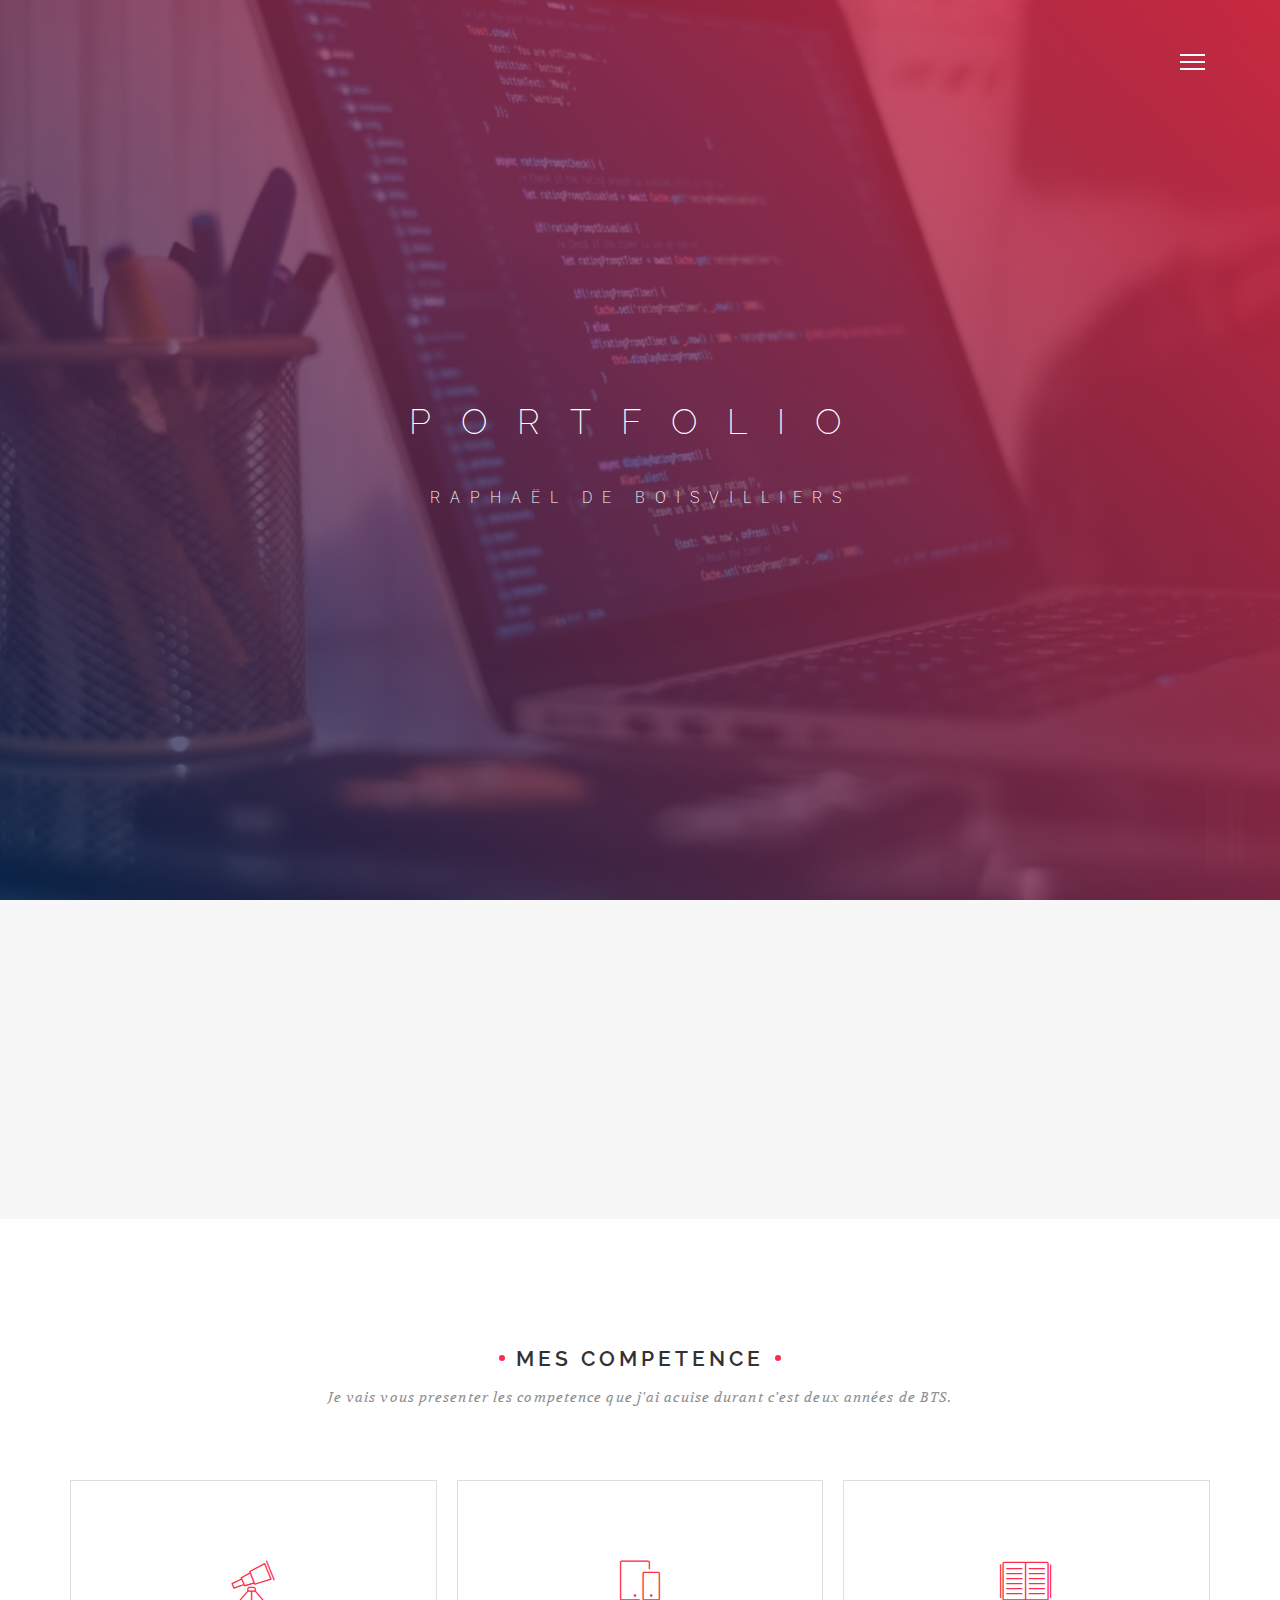
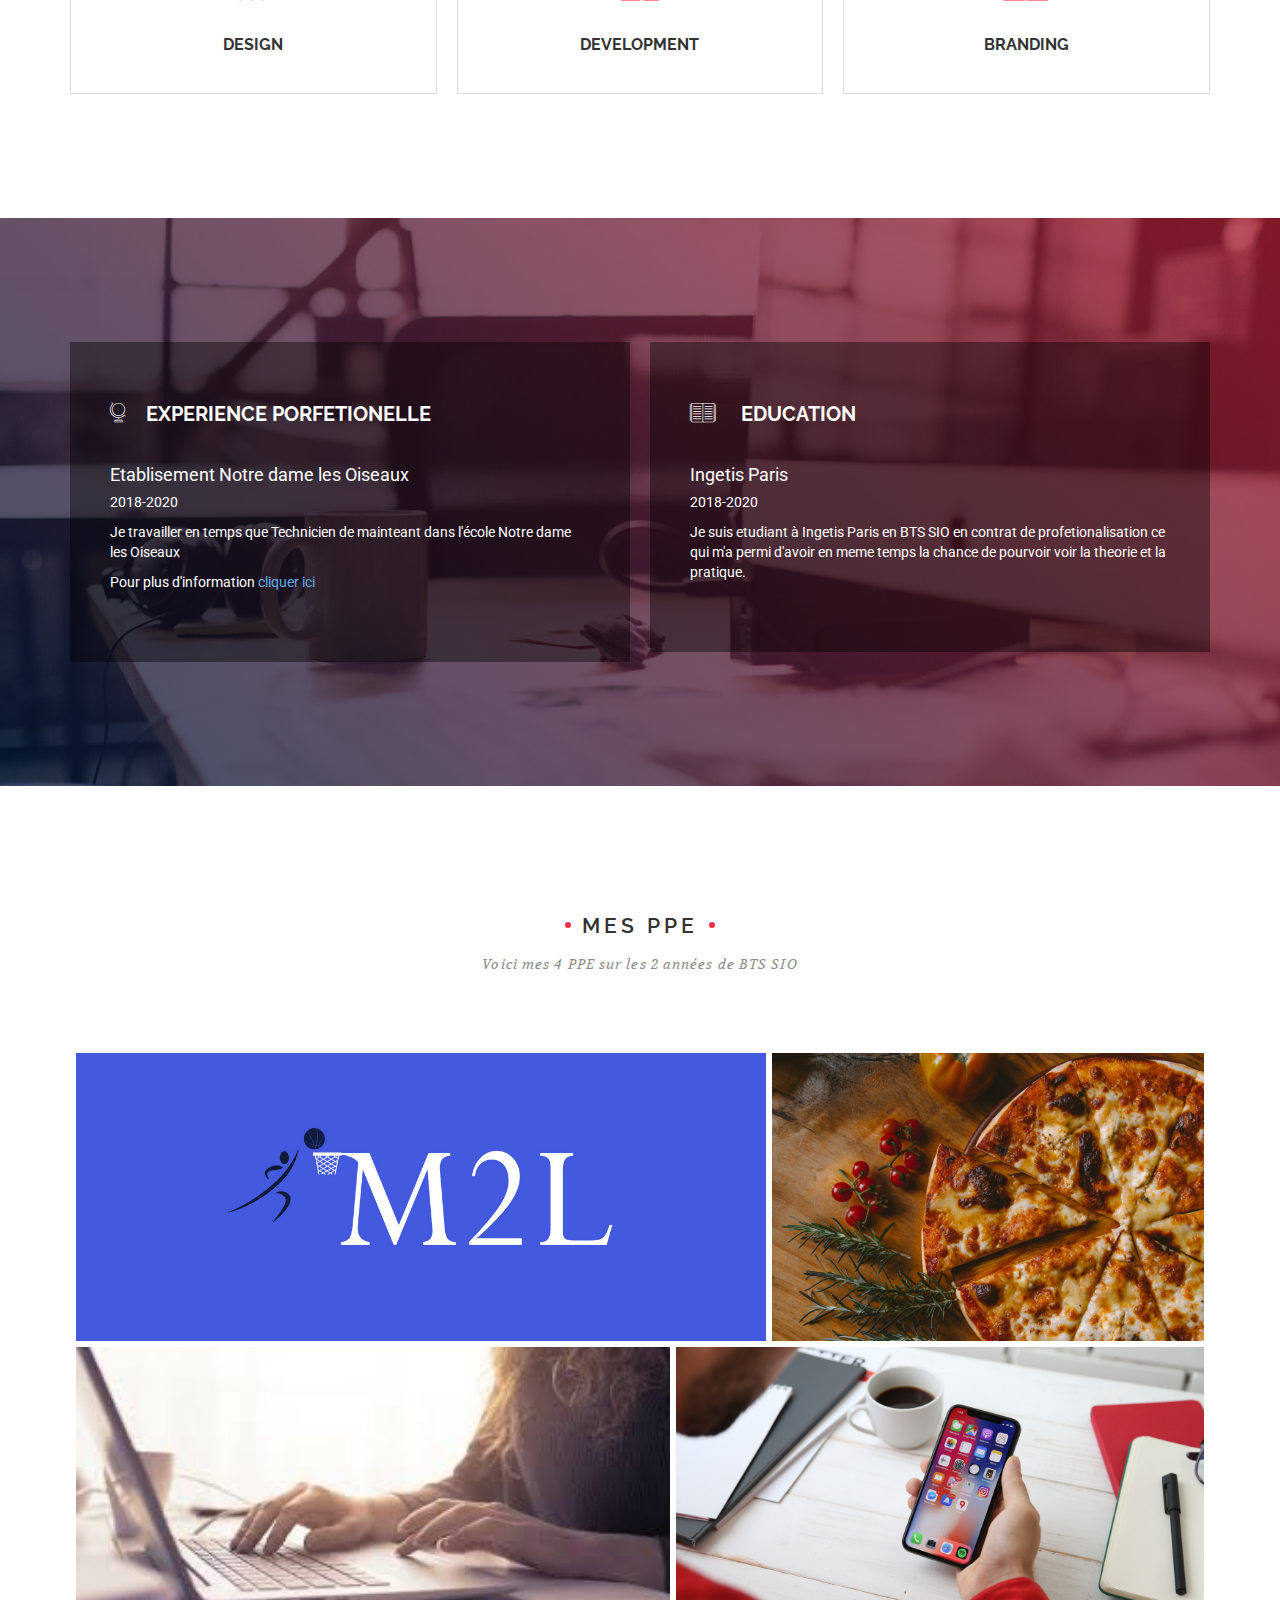
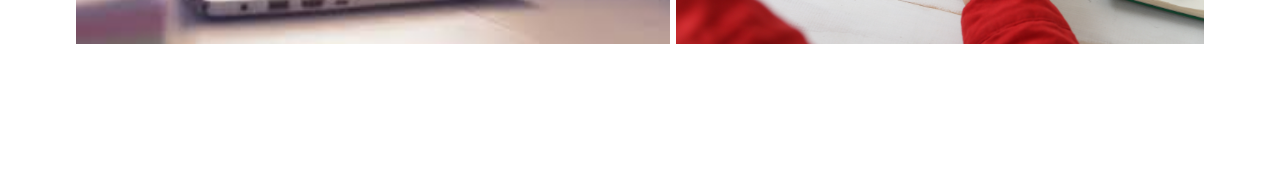
==== commit 998b05d7: "Ajout des page PPE modification page index et ajoue des images" ====
--- a/index.html
+++ b/index.html
@@ -87,11 +87,8 @@
 
                 <nav class="collapse navbar-collapse navbar-right">
                     <ul class="nav navbar-nav main-manu">
-                        <li><a href="index.html">Home</a></li>
-                        <li><a href="PPE.html">PPE</a></li>
-                        <li><a href="#">Service</a></li>
-                        <li><a href="#">Portfolio</a></li>
-                        <li><a href="#">Contact</a></li>
+                        <li><a href="index.html">Acceuil</a></li>
+                        <li><a href="Veille.html">Veille Techonologie</a></li>
                     </ul>
                 </nav><!-- /.navbar-collapse -->
             </div>
@@ -120,10 +117,12 @@
                     </div>
                     <div class="col-xs-12 col-sm-6 col-md-7 wow fadeInRight">
                         <div class="about-intro">
-                            <h3>Mon nom est Raphaël de Boisvilliers .</h3>
-                            <h5>Bonjour, je m'app</h5>
+                            <h3>Qui suis-je </h3>
                             <span class="divider"></span>
-                            <p>Lorem ipsum dolor sit amet, consectetuer adipiscing elit, sed diam nonummy nibh euismod tincidunt ut laoreet dolore magna aliquam erat volutpat. Ut wisi enim ad minim veniam, quis nostrud exerci tation ullamcorper suscipit lobortis nisl ut aliquipex ea commodo consequat.</p>
+                            <p>
+                                Je m'appelle m'appelle Raphaël de Boisvilliers je suis etudiant dans l'école Ingetis en BTS SIO. Passioné d'informatique et tout particulierement de developpement. <br>
+                                Ce portfolio reprend mes réalisations professionelle, académique.
+                            </p>
                             </div>
                         </div>
                     </div>
@@ -137,8 +136,8 @@
             <div class="container">
                 <div class="row">
                     <div class="title">
-                        <h2>My Working Process</h2>
-                        <p>A wonderful serenity has taken possession of my entire soul,<br> like these sweet mornings of spring which I enjoy with my whole heart.</p>
+                        <h2>Mes Competence</h2>
+                        <p>Je vais vous presenter les competence que j'ai acuise durant c'est deux années de BTS.</p>
                     </div>
                     
                     <div class="proecess-block col-xs-12 col-sm-6 col-md-4">
@@ -148,7 +147,7 @@
 
                             </div>
                             <h4 class="heading">Design</h4>
-                            <p class="description">A elementum ligula lacus ac quam ultrices a scelerisque praesent vel suspendisse scelerisque a aenean hac.</p>
+                            <p class="description">Durant c'est ma formation j'ai eux l'avantage de pourvoir m'exercer sur l'aspect visuel en utilisant l'outil Bootstrap</p>
                         </div>
                     </div>
                     
@@ -158,14 +157,14 @@
                                 <i class="icon-mobile"></i>
                             </div>
                             <h4 class="heading">Development</h4>
-                            <p class="description">A elementum ligula lacus ac quam ultrices a scelerisque praesent vel suspendisse scelerisque a aenean hac.</p>
+                            <p class="description">J'ai eux la chance de pourvoir aprendre a coder sur deux langae de programmation different, csharp et php</p>
                         </div>
                     </div>
                     
                     <div class="proecess-block col-xs-12 col-sm-6 col-md-4 ">
                         <div class="process-inner">
                             <div class="icon-holder">
-                                <i class="icon-pencil"></i>
+                                <i class="icon-book-open"></i>
                             </div>
                             <h4 class="heading">Branding</h4>
                             <p class="description">A elementum ligula lacus ac quam ultrices a scelerisque praesent vel suspendisse scelerisque a aenean hac.</p>
@@ -184,17 +183,13 @@
                 <div class="row">
                     <div class="col-xs-12 col-sm-6 ">
                         <div class="exp-block">
-                            <h3> <i class="icon-globe"></i> Work Experience</h3>
+                            <h3> <i class="icon-globe"></i>Experience Porfetionelle</h3>
                             <ul class="list-none">
                                 <li>
-                                    <h4>Mad Max Design</h4>
-                                    <span>OCT 2013 - june 2014</span>
-                                    <p>Lorem ipsum dolor sit amet, consectetuer adipiscing elit, sed diam nonummy nibh euismod tincidunt ut laoreet dolore magna aliquam erat volutpat.</p>
-                                </li>
-                                <li>
-                                    <h4>Crazy Design</h4>
-                                    <p>OCT 2013 - june 2014</p>
-                                    <p>Lorem ipsum dolor sit amet, consectetuer adipiscing elit, sed diam nonummy nibh euismod tincidunt ut laoreet dolore magna aliquam erat volutpat.</p>
+                                    <h4>Etablisement Notre dame les Oiseaux </h4>
+                                    <p>2018-2020</p>
+                                    <p>Je travailler en temps que Technicien de mainteant dans l'école Notre dame les Oiseaux</p>
+                                    <p>Pour plus d'information <a href="Entreprise.html">cliquer ici</a></p>
                                 </li>
                             </ul>
                         </div>
@@ -204,14 +199,9 @@
                             <h3> <i class="icon-book-open"></i> Education</h3>
                             <ul class="list-none">
                                 <li>
-                                    <h4>Maddison University</h4>
-                                    <p>OCT 2013 - june 2014</p>
-                                    <p>Lorem ipsum dolor sit amet, consectetuer adipiscing elit, sed diam nonummy nibh euismod tincidunt ut laoreet dolore magna aliquam erat volutpat.</p>
-                                </li>
-                                <li>
-                                    <h4>Mad Max Design</h4>
-                                    <p>OCT 2013 - june 2014</p>
-                                    <p>Lorem ipsum dolor sit amet, consectetuer adipiscing elit, sed diam nonummy nibh euismod tincidunt ut laoreet dolore magna aliquam erat volutpat.</p>
+                                    <h4>Ingetis Paris</h4>
+                                    <p>2018-2020</p>
+                                    <p>Je suis etudiant à Ingetis Paris en BTS SIO en contrat de profetionalisation ce qui m'a permi d'avoir en meme temps la chance de pourvoir voir la theorie et la pratique.</p>
                                 </li>
                             </ul>
                         </div>
@@ -235,39 +225,39 @@
                         <div class="works-gallery">
                             <div id="mygallery" >
                                 <div>
+                                    <img alt="" src="img/M2llogo.png"/>
+                                    <div class="item-musk">
+                                        <div class="item-caption">
+                                            <h4 ><a href="M2L.html">M2L</a></h4>
+                                            <p>La M2L (maison des ligues de Lorraine), établissement du conseil régional de Lorraine, est responsable de la gestion du service des sports et en particulier des ligues sportives ainsi que d'autres structures hébergées. Le M2l a décidé de faire un appel d'offre portant sur le renouvellement de son matérriel informatique et télécoms. Le PPE visait à répondre à cet appel d'offre de la meilleur des manières.</p>
+                                        </div>
+                                    </div>
+                                    
+                                </div>
+                                
+                                <div>
+                                    <img alt="" src="img/ivan-torres-MQUqbmszGGM-unsplash.jpg"/>
+                                    <div class="item-musk">
+                                        <div class="item-caption">
+                                            <h4 ><a href="Pizzeria.html">Site Pizzeria</a></h4>
+                                            <p>Création d’un site web pour une pizzéria, sandwicherie. nous devions créer un site web avec le langage PHP dans un style de programmation procédurale. La partie back-end devait s’appuyer sur une base de données mysql. Un système de paiement de test devait être intégré et nous devions aussi réaliser un front séduisant à l’aide de Javascript, HTML CSS. Une limite de temps de 6 semaines nous avait été laissé.</p>
+                                        </div>
+                                    </div>
+                                </div>
+                                <div>
                                     <img alt="" src="img/work/images.jfif"/>
                                     <div class="item-musk">
                                         <div class="item-caption">
-                                            <a href="pdf/PPE.pdf" download><h4 >PPE 1.1</h4></a>
-                                            <p>La M2L (maison des ligues de Lorraine), établissement du conseil régional de Lorraine, est responsable de la gestion du service des sports et en particulier des ligues sportives ainsi que d'autres structures hébergées. Le M2l a décidé de faire un appel d'offre portant sur le renouvellement de son matérriel informatique et télécoms. Le PPE visait à répondre à cet appel d'offre de la meilleur des manières.</p>
-                                        </div>
-                                    </div>
-                                    
-                                </div>
-                                
-                                <div>
-                                    <img alt="" src="img/work/images.jfif"/>
-                                    <div class="item-musk">
-                                        <div class="item-caption">
-                                            <h4>PPE 1.3</h4>
-                                            <p>Création d’un site web pour une pizzéria, sandwicherie. nous devions créer un site web avec le langage PHP dans un style de programmation procédurale. La partie back-end devait s’appuyer sur une base de données mysql. Un système de paiement de test devait être intégré et nous devions aussi réaliser un front séduisant à l’aide de Javascript, HTML CSS. Une limite de temps de 6 semaines nous avait été laissé.,</p>
-                                        </div>
-                                    </div>
-                                </div>
-                                <div>
-                                    <img alt="" src="img/work/images.jfif"/>
-                                    <div class="item-musk">
-                                        <div class="item-caption">
-                                            <h4>PPE 2.1</h4>
+                                            <h4 ><a href="BioTourist.html">Site BioTourist</a></h4>
                                             <p>Création d'un site web qui a pour but de mettre en relation un vendeur de produit bio ou non qui n’est pas un professionnel et un acheteur pour ce produit qui se servirait de la géolocalisation et d’une map afin de trouver le meilleur vendeur au plus proche de sa position. Un système d’utilisateur Contrôleur qui aurait en échange de ses contrôles chez les vendeurs des réduction lors de ses achats contrôlerait la qualité des vendeurs mais aussi des produits pour les certifier bio ou non. Un système de commentaire serait mis en place, ainsi qu’un système de message et de report. Le système de paiement se ferait exclusivement via le site web.</p>
                                         </div>
                                     </div>
                                 </div>
                                 <div>
-                                    <img alt="" src="img/work/images.jfif"/>
-                                    <div class="item-musk">
-                                        <div class="item-caption">
-                                            <h4>PPE 2.2</h4>
+                                    <img alt="" src="img/yura-fresh-n31x0hhnzOs-unsplash.jpg"/>
+                                    <div class="item-musk">
+                                        <div class="item-caption">
+                                            <h4 ><a href="Mobile_BioTourist.html">Application Mobile BioTourist</a></h4>
                                             <p>Création de l'application téléphone du site web 2.1 sur tous types de téléphones. Cette application devait s'appuyer sur l'API déja fait pour le PPE2.1 et communiquer avec la même base de donnée que celle-ci afin que les utilisateurs puissent utiliser leur compte sur l'application téléphone et sur le site web.</p>
                                         </div>
                                     </div>
@@ -283,101 +273,6 @@
             </div>
         </div>
         <!-- // works -->
-
-        <!-- testimonial -->
-        <div id="testimonial" class="testimonial">
-            <div class="dark-overlay"></div>
-            <div class="container">
-                <div class="row">
-                    <div class="title fadeInDown">
-                        <h2>What By Beloved Client Says</h2>
-                    </div>
-                    <div class="col-xs-12 col-sm-12 col-md-12 ">
-                        <!-- Set up your HTML -->
-                        <div class="testimonial-slider">
-                          <div>
-                                <p>
-                                  Lorem ipsum dolor sit amet, consectetuer adipiscing elit, sed diam nonummy nibh euismod tincidunt ut laoreet dolore magna aliquam erat volutpat. Ut wisi enim ad minim veniam, quis nostrud exerci tation ullamcorper suscipit lobortis nisl ut aliquipex ea commodo consequat.
-                                </p>
-                                <span>Adward Smith</span>
-                                <div class="signature">
-                                    <img src="img/signature.png" alt="">
-                                </div>
-                          </div>
-                          <div>
-                                <p>
-                                  Lorem ipsum dolor sit amet, consectetuer adipiscing elit, sed diam nonummy nibh euismod tincidunt ut laoreet dolore magna aliquam erat volutpat. Ut wisi enim ad minim veniam, quis nostrud exerci tation ullamcorper suscipit lobortis nisl ut aliquipex ea commodo consequat.
-                                </p>
-                                <span>Adward Smith</span>
-                                <div class="signature">
-                                    <img src="img/signature.png" alt="">
-                                </div>
-                          </div>
-                        </div>
-
-                            
-                    </div>
-                </div>
-            </div>
-        </div>
-        <!-- // testimonial -->
-
-        <!-- contact -->
-        <div id="contact" class="contact section">
-            <div class="container">
-                <div class="row">
-                    <div class="title fadeInDown">
-                        <h2>Contact With Me</h2>
-                        <p>Lorem ipsum dolor sit amet, consectetur adipisicing elit. Accusantium nam ab dolor, <br> dignissimos dicta pariatur impedit earum enim quidem laborum.</p>
-                    </div>
-                    <div class="col-xs-12 col-sm-8 col-md-8">
-                        <!-- <div class="exp-block">
-                            <h3>Leave a message</h3>
-                            <form action="#" class="contact-form clearfix">
-                                <div class="input-field">
-                                    <input type="text" name="name" placeholder="Name*" class="form-control">
-                                </div>
-                                <div class="input-field">
-                                    <input type="email" name="email" placeholder="Email*" class="form-control">
-                                </div>
-                                <div class="input-field">
-                                    <textarea name="message" placeholder="Message*" class="form-control"></textarea>
-                                </div>
-                                <button type="submit" class="btn btn-theme-color pull-right">Send Message</button>
-                            </form>
-                        </div> -->
-                        <div  class="contact-form">
-                            <input type="text" name="name" id="name" placeholder="Name">
-                            <input type="email" name="email" id="email" placeholder="Email">
-                            <input type="text" name="web" id="web" placeholder="Web">
-
-                            <textarea name="message" id="message" cols="30" rows="10" class="input-message" placeholder="Comment"></textarea>
-
-                            <button type="submit"  class="btn btn-theme-color">SEND</button>
-                        </div>
-                    </div>
-                    <div class="col-xs-12 col-sm-4 col-md-4">
-                        <div class="contact-info">
-                            <h4>CONTACT INFO</h4>
-                            <p>Explain to you how all this mistaken idea of denouncing a teachings of the great explorer of the truth</p>
-                        </div>
-                        <div class="contact-address">
-                            <h4>Address</h4>
-                            <ul>
-                                <li class="address">17 rue curnonsky,<br>
-                                75017, Paris<br>France</li>
-
-                                <li class="phone">0667773624</li>
-                                <li class="email">raph.debois@gmail.com</li>
-                            </ul>
-
-                        </div>
-                    </div>
-                </div>
-            </div>
-        </div>
-        <!-- // contact -->
-
 
         <!--
         JavaScripts
--- a/css/main.css
+++ b/css/main.css
@@ -269,6 +269,33 @@
     width: 100%;
     background-image: url('../img/dev.jfif');
     background-size: cover;
+}
+.M2L-banner{
+  background-position: center center;
+    background-repeat: no-repeat;
+    background-size: cover;
+    position: relative;
+    width: 100%;
+    background-image: url('../img/M2llogo.png');
+    background-size: cover;
+}
+.Pizzeria-banner{
+  background-position: center center;
+  background-repeat: no-repeat;
+  background-size: cover;
+  position: relative;
+  width: 100%;
+  background-image: url('../img/ivan-torres-MQUqbmszGGM-unsplash.jpg');
+  background-size: cover;
+}
+.BioTourist-banner{
+  background-position: center center;
+  background-repeat: no-repeat;
+  background-size: cover;
+  position: relative;
+  width: 100%;
+  background-image: url('../img/yura-fresh-n31x0hhnzOs-unsplash.jpg');
+  background-size: cover;
 }
 
 .gradient {
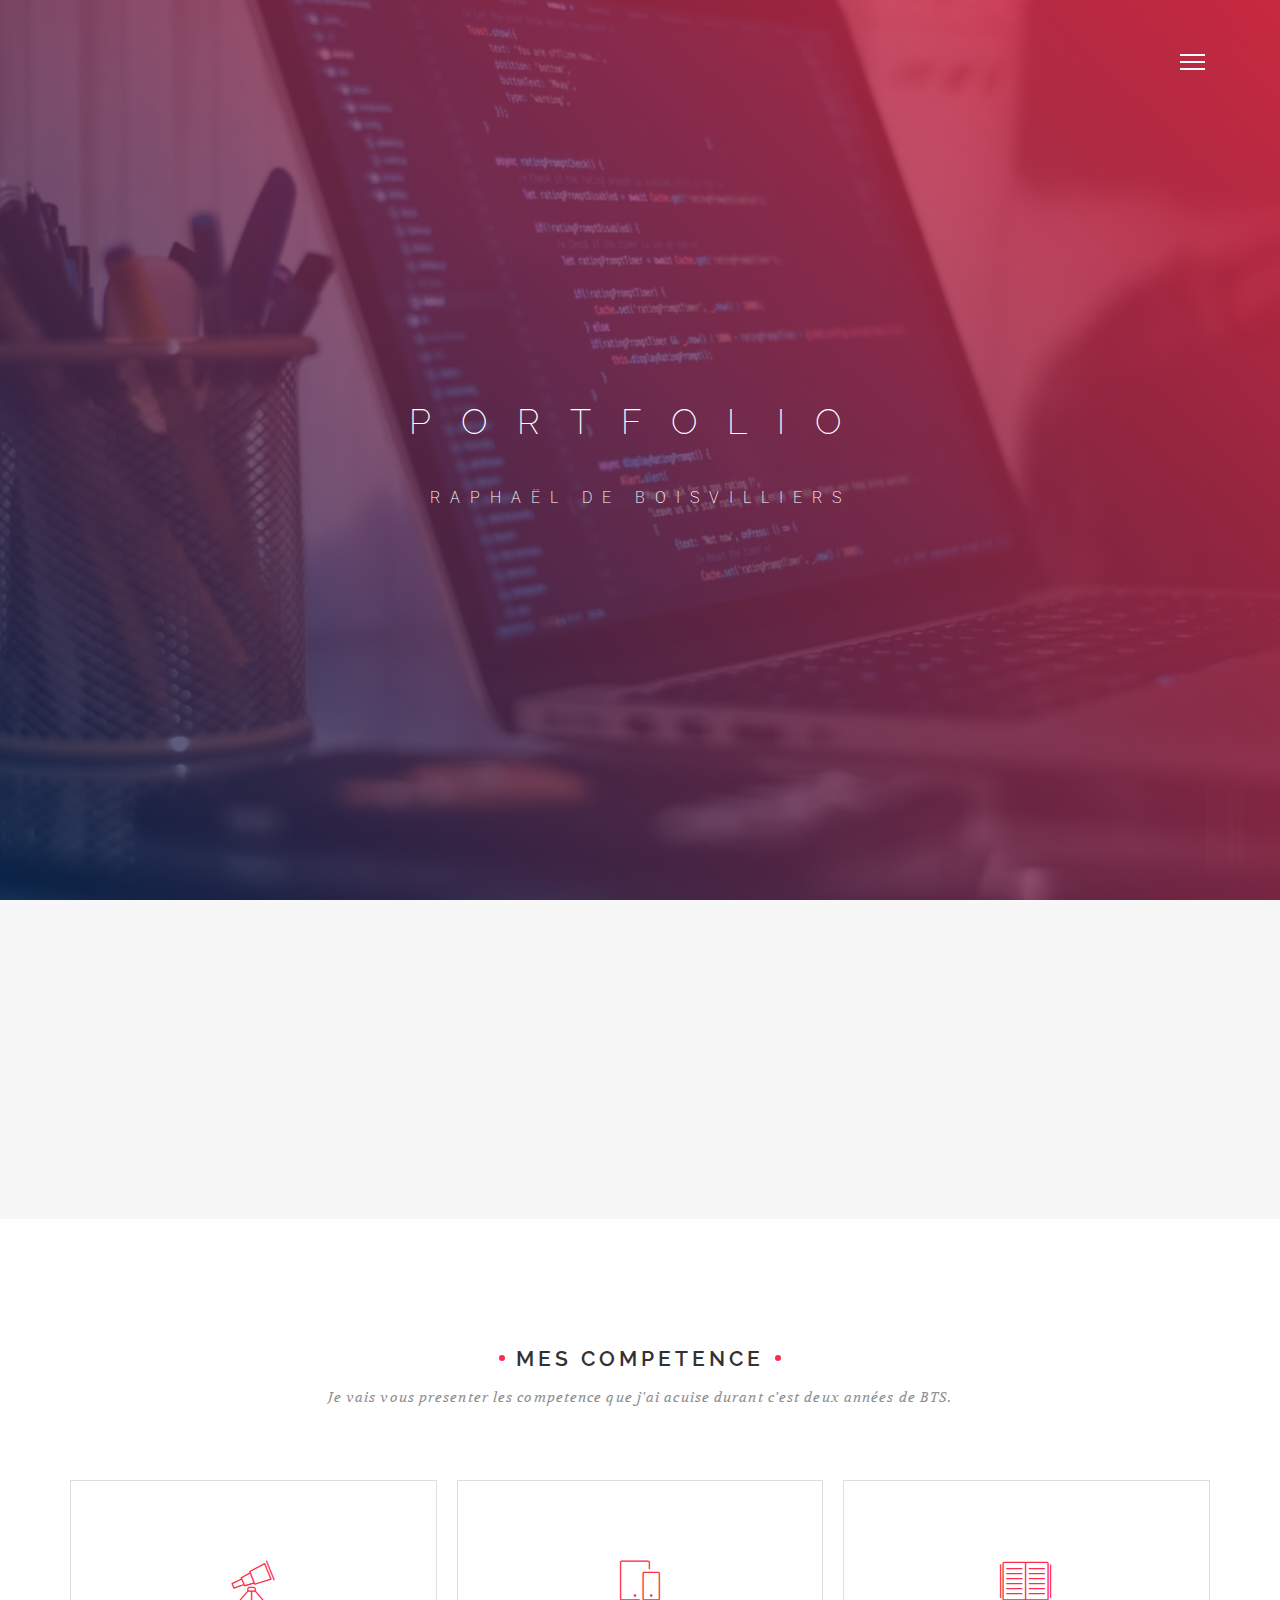
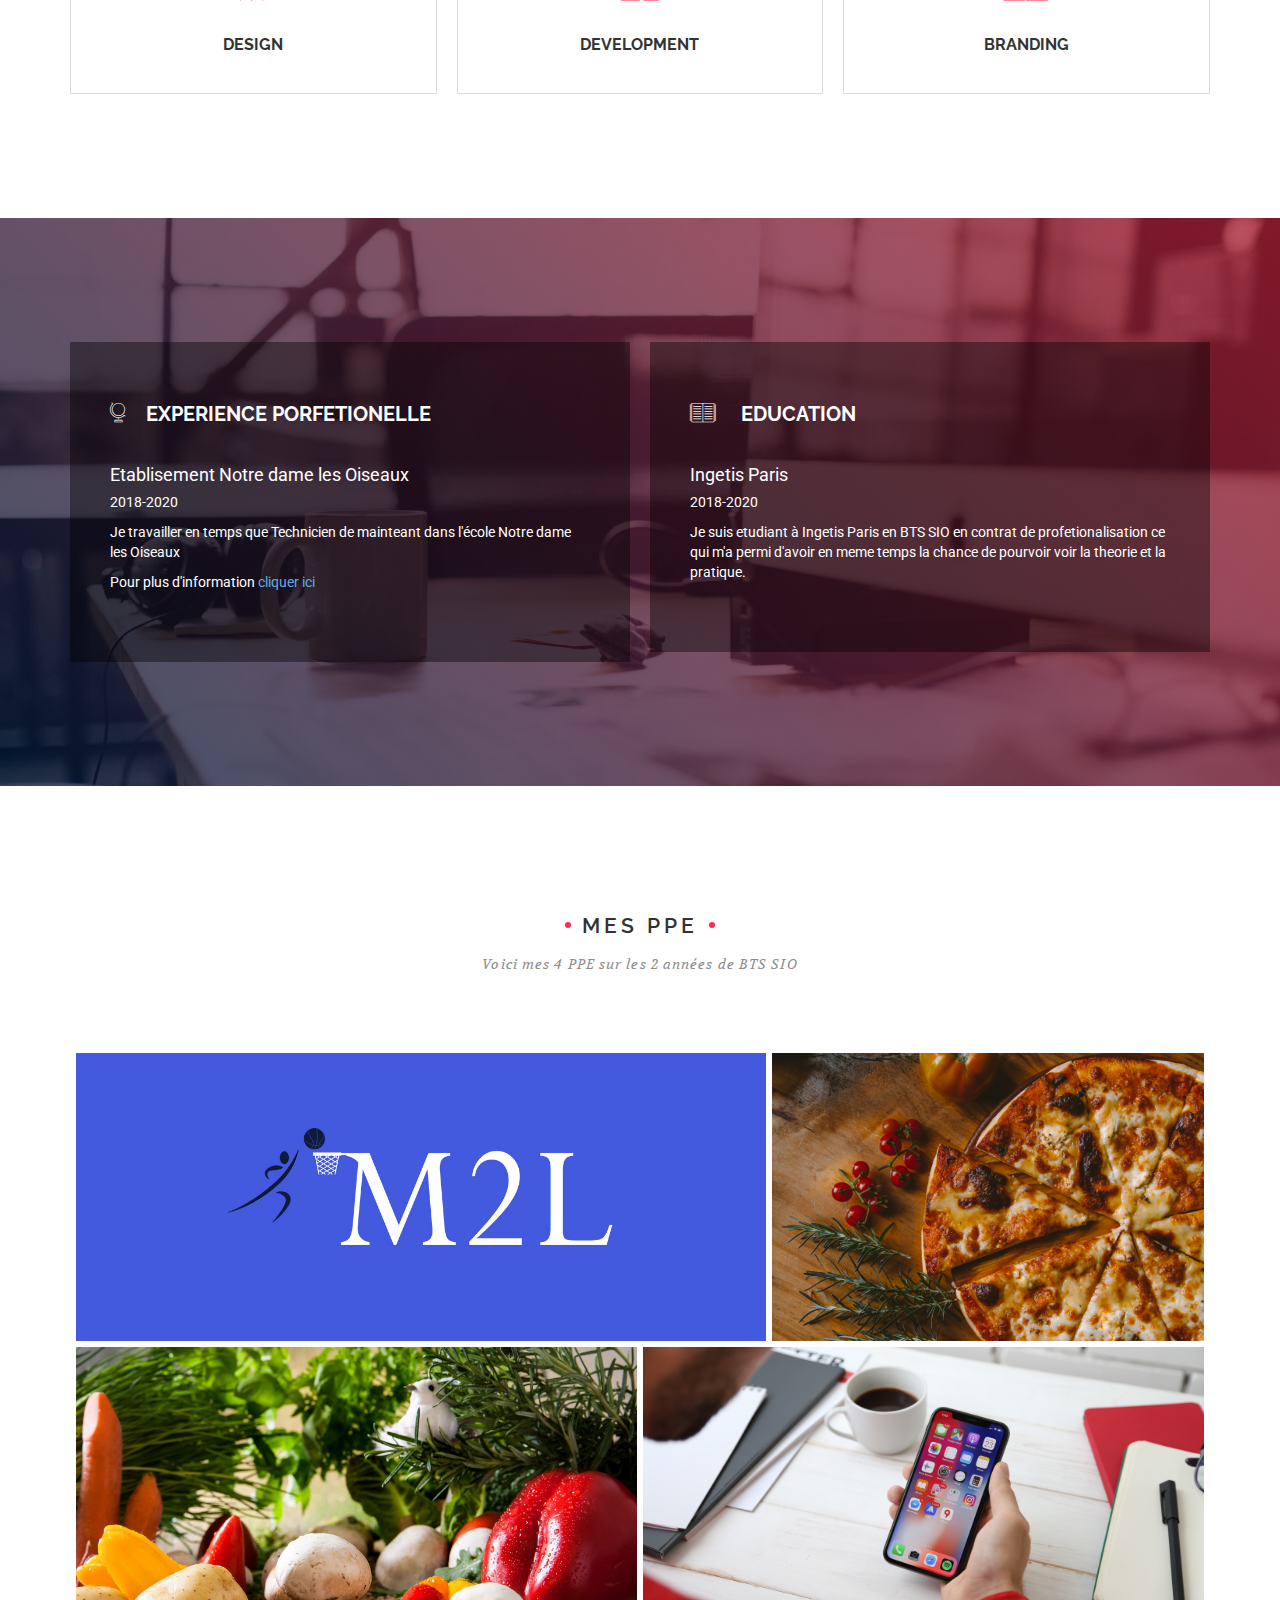
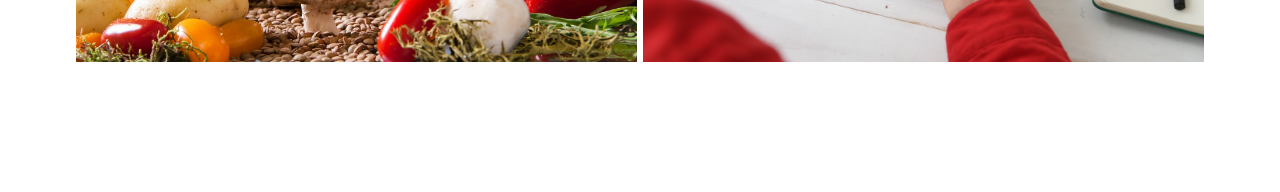
==== commit 64f220a4: "Modif et cretation de page" ====
--- a/index.html
+++ b/index.html
@@ -147,7 +147,7 @@
 
                             </div>
                             <h4 class="heading">Design</h4>
-                            <p class="description">Durant c'est ma formation j'ai eux l'avantage de pourvoir m'exercer sur l'aspect visuel en utilisant l'outil Bootstrap</p>
+                            <p class="description">Durant c'est ma formation j'ai eux l'avantage de pourvoir m'exercer sur l'aspect visuel en utilisant le css ainsi que  Bootstrap</p>
                         </div>
                     </div>
                     
@@ -245,7 +245,7 @@
                                     </div>
                                 </div>
                                 <div>
-                                    <img alt="" src="img/work/images.jfif"/>
+                                    <img alt="" src="img/vegetables-2943500_1920.jpg"/>
                                     <div class="item-musk">
                                         <div class="item-caption">
                                             <h4 ><a href="BioTourist.html">Site BioTourist</a></h4>
--- a/css/main.css
+++ b/css/main.css
@@ -294,7 +294,25 @@
   background-size: cover;
   position: relative;
   width: 100%;
-  background-image: url('../img/yura-fresh-n31x0hhnzOs-unsplash.jpg');
+  background-image: url('../img/drahomir-posteby-mach-yboxjSBoBnQ-unsplash.jpg');
+  background-size: cover;
+}
+.Mobile-banner{
+  background-position: center center;
+  background-repeat: no-repeat;
+  background-size: cover;
+  position: relative;
+  width: 100%;
+  background-image: url('../img/rahul-chakraborty-xsGxhtAsfSA-unsplash.jpg');
+  background-size: cover;
+}
+.Entreprise-banner{
+  background-position: center center;
+  background-repeat: no-repeat;
+  background-size: cover;
+  position: relative;
+  width: 100%;
+  background-image: url('../img/télécharger.jfif');
   background-size: cover;
 }
 
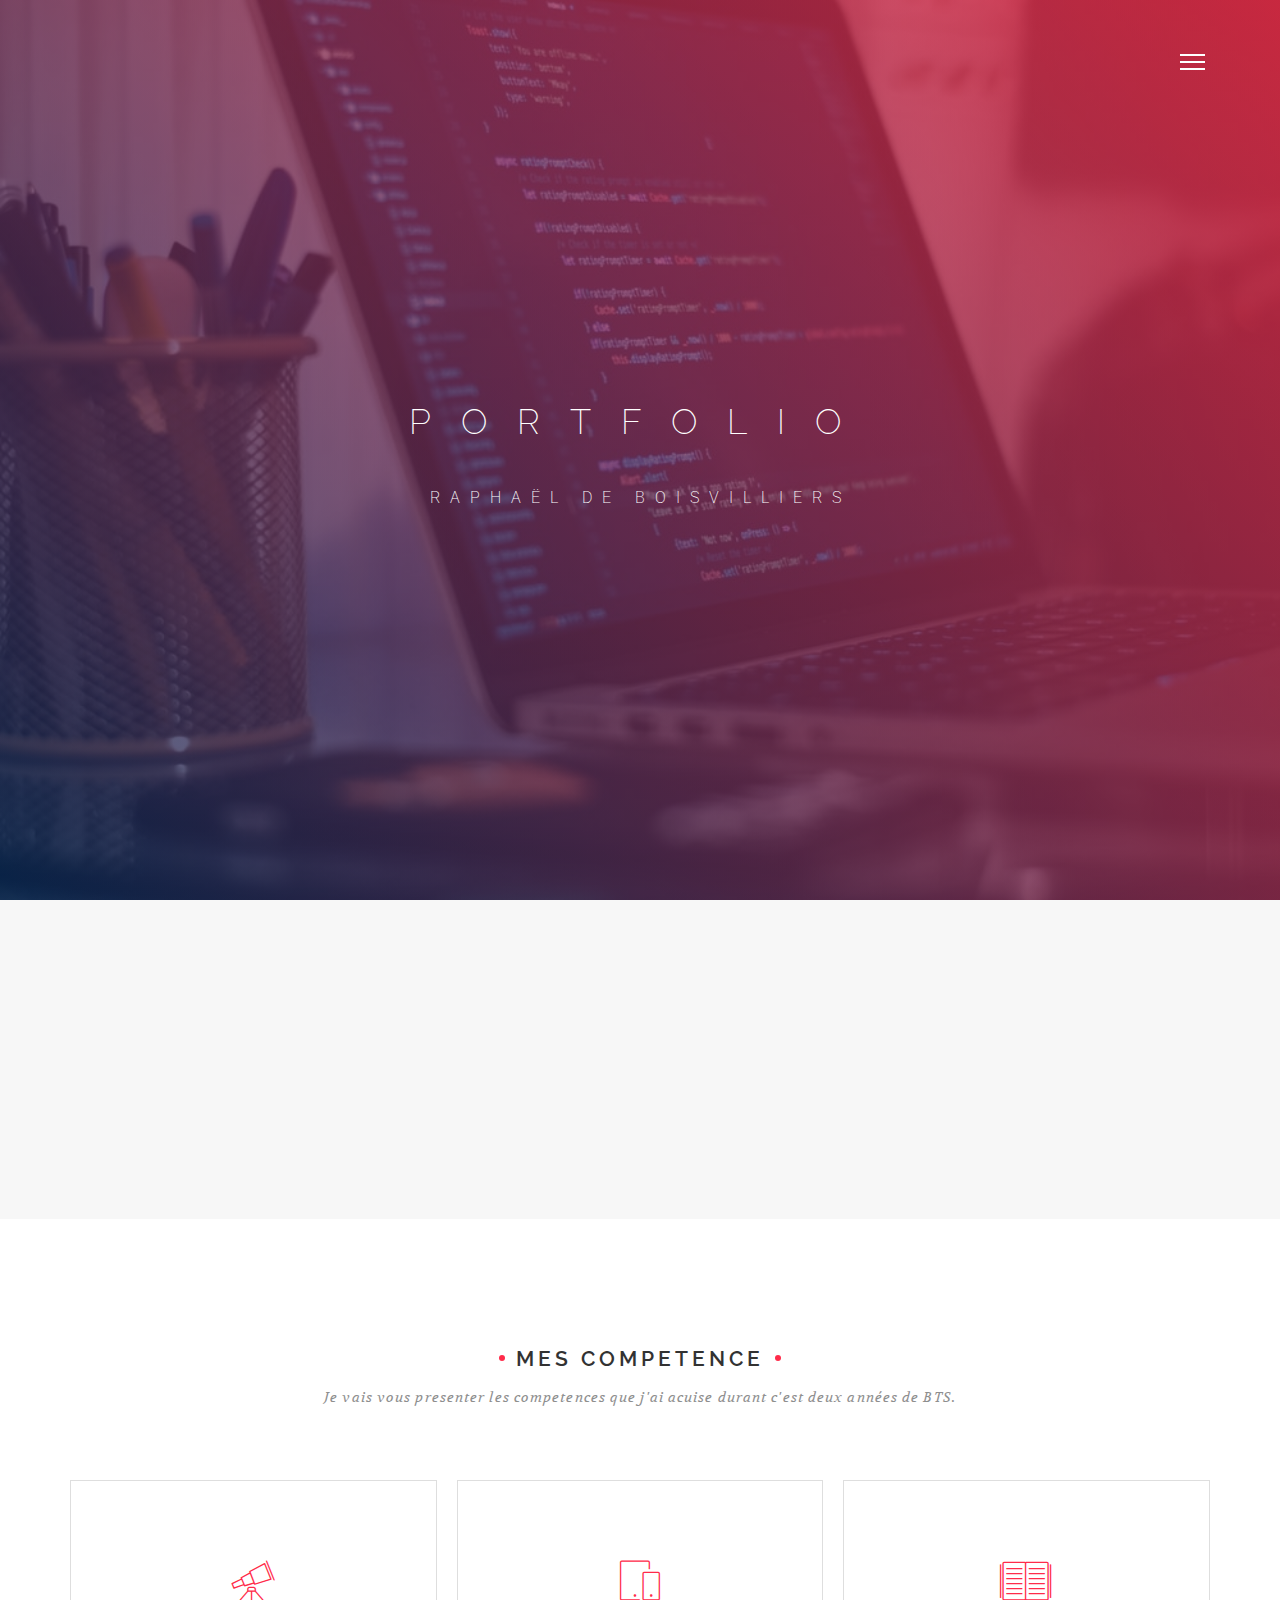
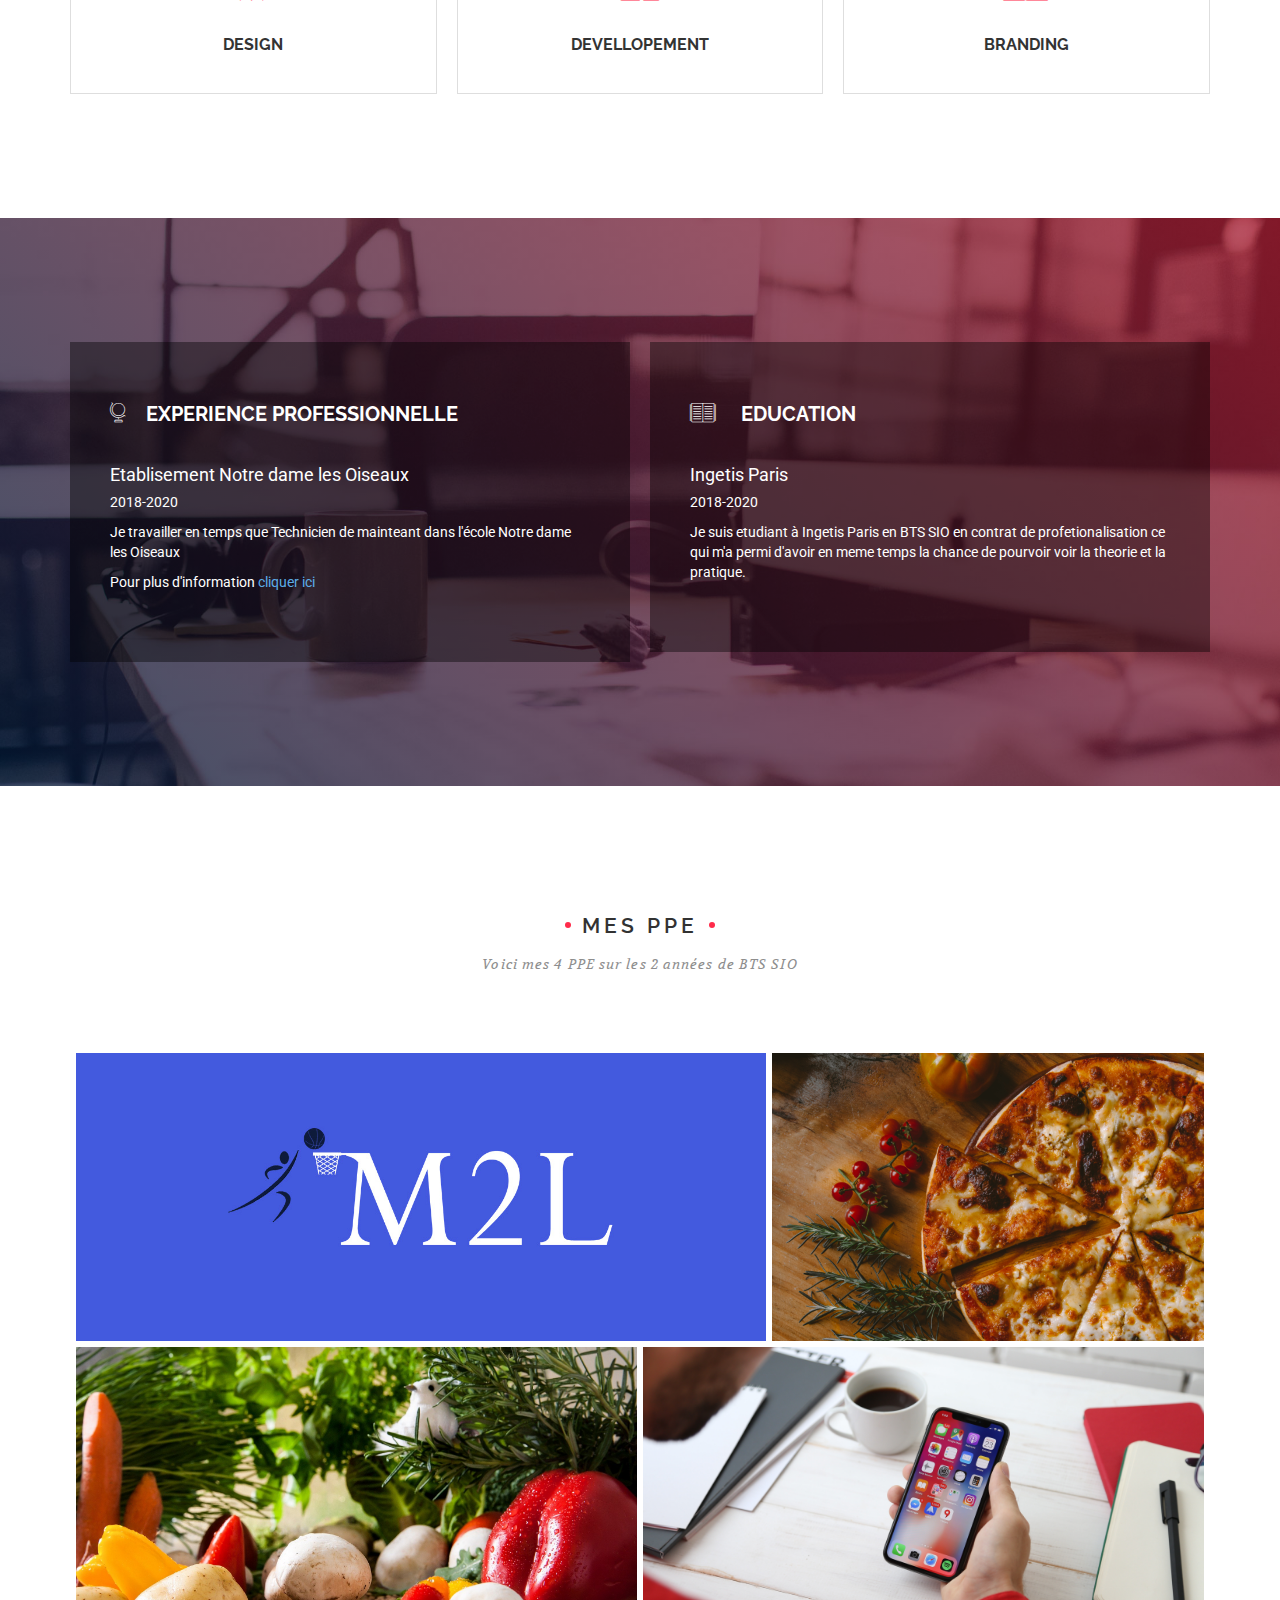
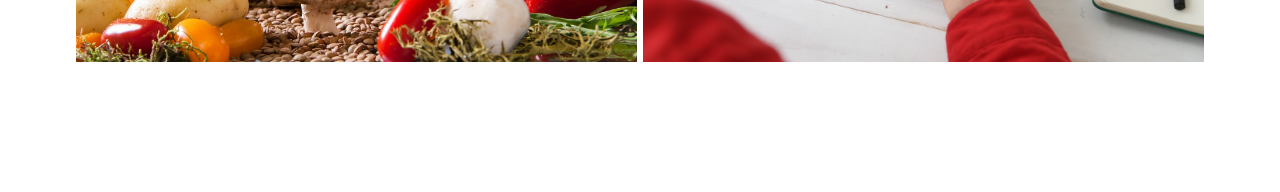
==== commit ea6370f1: "Correction des faute" ====
--- a/index.html
+++ b/index.html
@@ -88,7 +88,7 @@
                 <nav class="collapse navbar-collapse navbar-right">
                     <ul class="nav navbar-nav main-manu">
                         <li><a href="index.html">Acceuil</a></li>
-                        <li><a href="Veille.html">Veille Techonologie</a></li>
+                        <li><a href="Veille.html">Veille Technologique</a></li>
                     </ul>
                 </nav><!-- /.navbar-collapse -->
             </div>
@@ -120,7 +120,7 @@
                             <h3>Qui suis-je </h3>
                             <span class="divider"></span>
                             <p>
-                                Je m'appelle m'appelle Raphaël de Boisvilliers je suis etudiant dans l'école Ingetis en BTS SIO. Passioné d'informatique et tout particulierement de developpement. <br>
+                                Je m'appelle Raphaël de Boisvilliers, je suis etudiant dans l'école Ingetis en BTS SIO. Passioné d'informatique et tout particulierement de developpement. <br>
                                 Ce portfolio reprend mes réalisations professionelle, académique.
                             </p>
                             </div>
@@ -137,7 +137,7 @@
                 <div class="row">
                     <div class="title">
                         <h2>Mes Competence</h2>
-                        <p>Je vais vous presenter les competence que j'ai acuise durant c'est deux années de BTS.</p>
+                        <p>Je vais vous presenter les competences que j'ai acuise durant c'est deux années de BTS.</p>
                     </div>
                     
                     <div class="proecess-block col-xs-12 col-sm-6 col-md-4">
@@ -156,7 +156,7 @@
                             <div class="icon-holder">
                                 <i class="icon-mobile"></i>
                             </div>
-                            <h4 class="heading">Development</h4>
+                            <h4 class="heading">Devellopement</h4>
                             <p class="description">J'ai eux la chance de pourvoir aprendre a coder sur deux langae de programmation different, csharp et php</p>
                         </div>
                     </div>
@@ -183,7 +183,7 @@
                 <div class="row">
                     <div class="col-xs-12 col-sm-6 ">
                         <div class="exp-block">
-                            <h3> <i class="icon-globe"></i>Experience Porfetionelle</h3>
+                            <h3> <i class="icon-globe"></i>Experience Professionnelle</h3>
                             <ul class="list-none">
                                 <li>
                                     <h4>Etablisement Notre dame les Oiseaux </h4>
